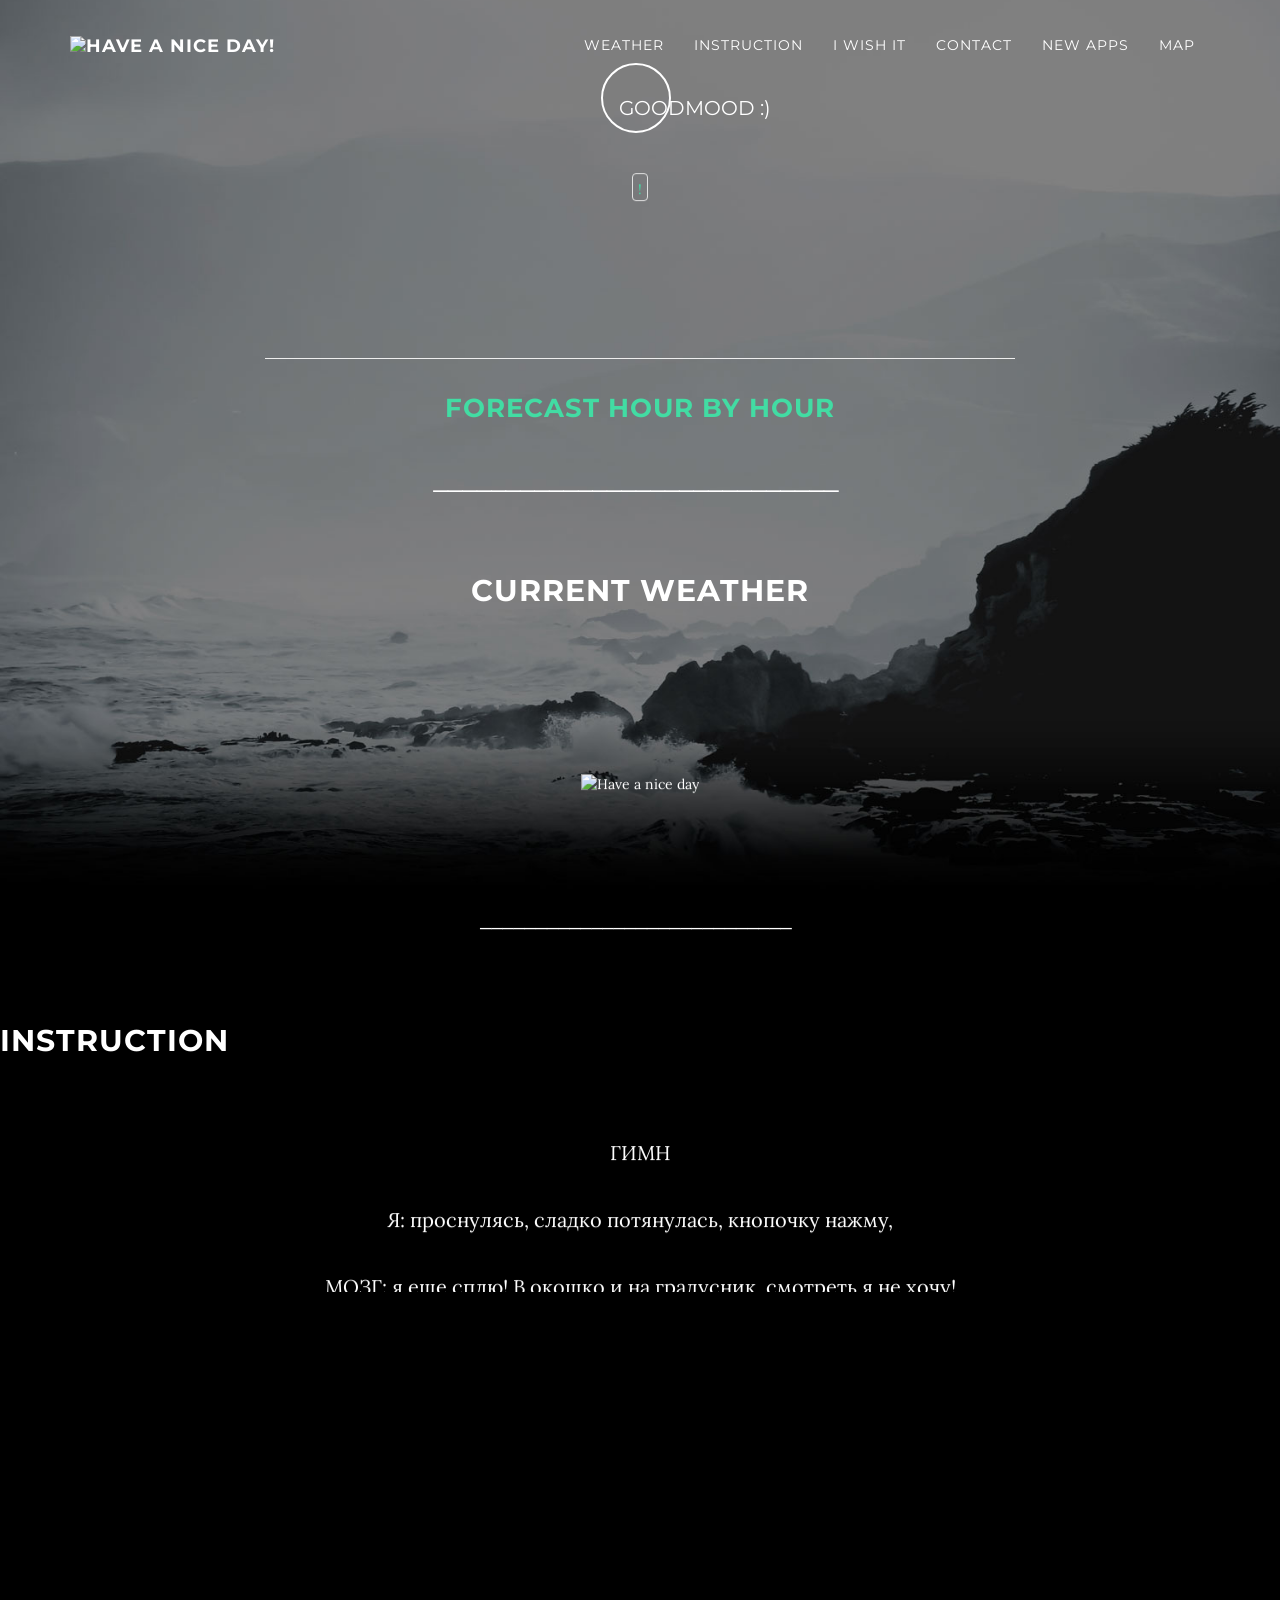
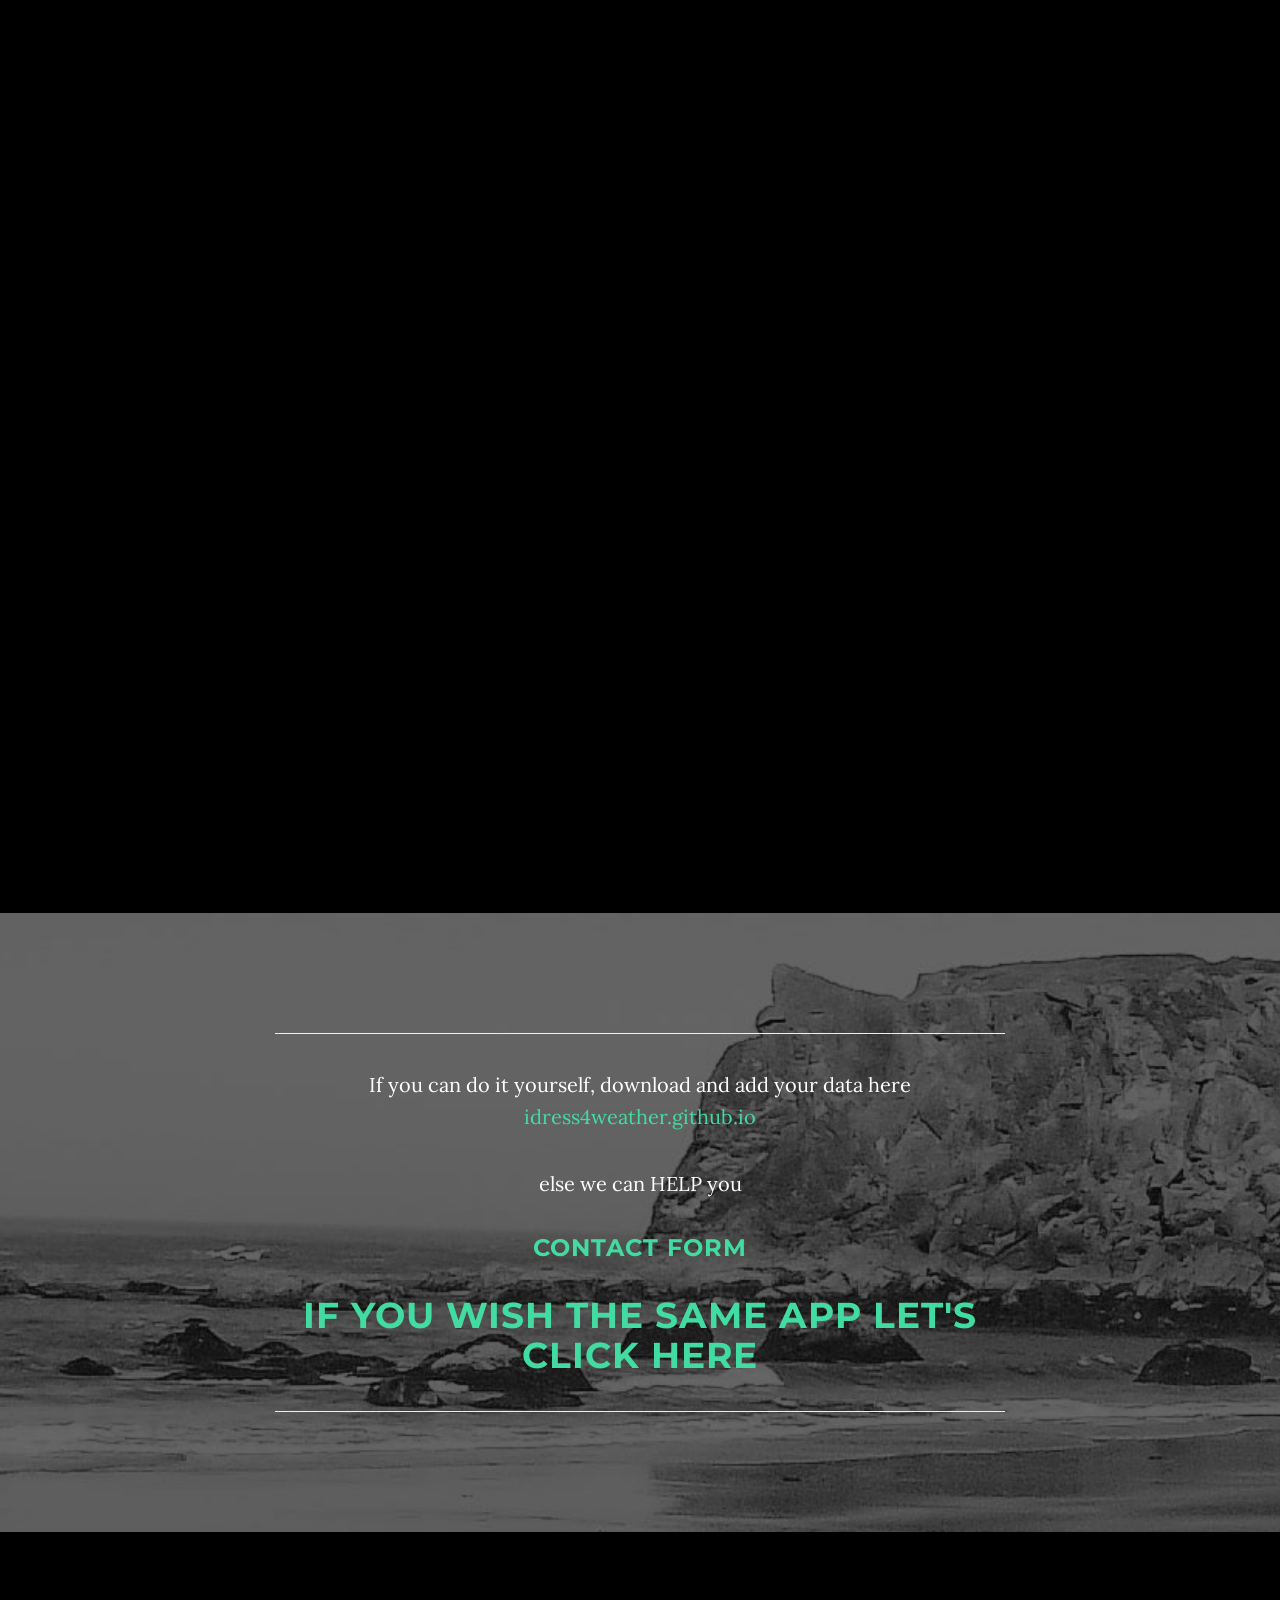
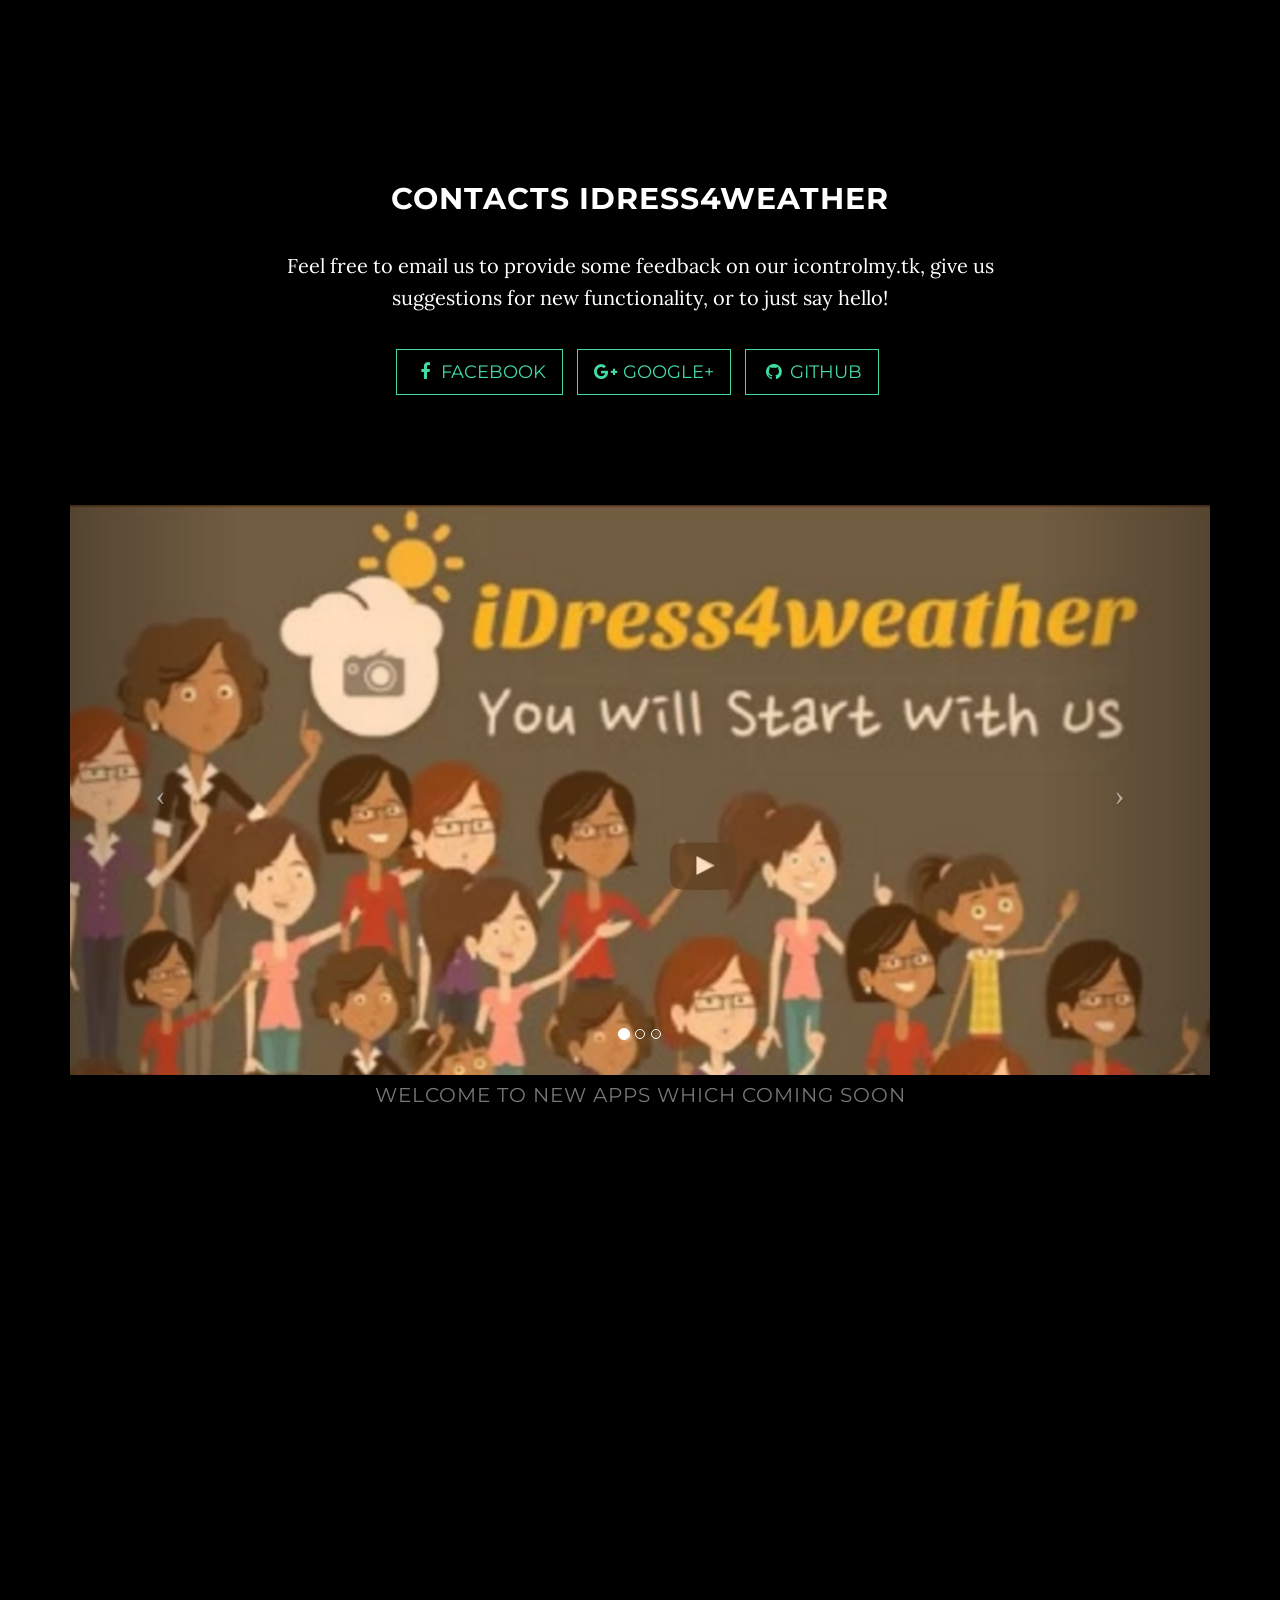
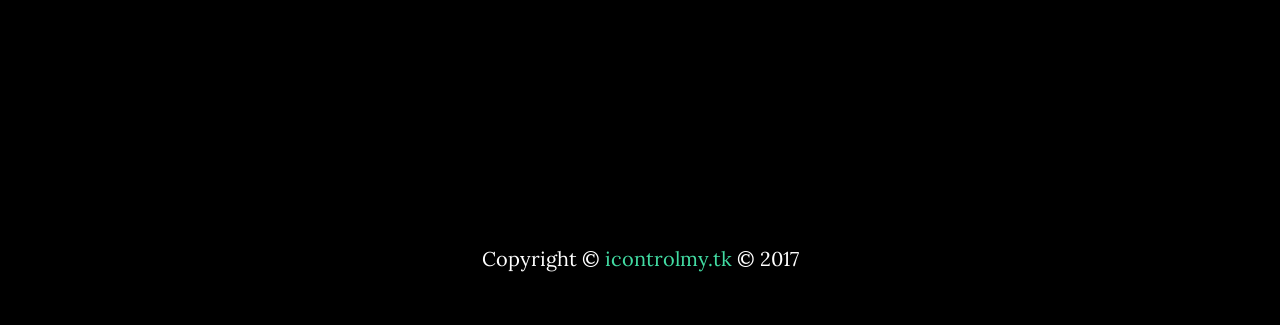
==== dressing.html @ 942c1d51 "Update dressing.html" ====
<!DOCTYPE html>
<html lang="en">
<head>
  <meta charset="utf-8">
  <meta content="IE=edge" http-equiv="X-UA-Compatible">
  <meta content="width=device-width, initial-scale=1" name="viewport">
  <meta content="" name="description">
  <meta content="" name="author">
  <title>iDress4weather</title><!-- Bootstrap Core CSS -->
  <link href="vendor/bootstrap/css/bootstrap.min.css" rel="stylesheet"><!-- Custom Fonts -->
  <link href="vendor/font-awesome/css/font-awesome.min.css" rel="stylesheet" type="text/css">
  <link href="https://fonts.googleapis.com/css?family=Lora:400,700,400italic,700italic" rel="stylesheet" type="text/css">
  <link href="https://fonts.googleapis.com/css?family=Montserrat:400,700" rel="stylesheet" type="text/css"><!-- Theme CSS -->
  <link href="css/grayscale.min.css" rel="stylesheet">
  <link href="https://necolas.github.io/normalize.css/4.1.1/normalize.css" rel="stylesheet">
  <script src="https://code.jquery.com/jquery-3.1.1.js">
  </script>
  <script src="https://ajax.googleapis.com/ajax/libs/jquery/1.11.0/jquery.min.js">
  </script>
  <script src="node_modules/instafeed.js/instafeed.min.js" type="text/javascript">
  </script>
  <script src='https://cdnjs.cloudflare.com/ajax/libs/jquery/3.1.1/jquery.min.js'>
  </script>
  <script src="js/index.js">
  </script>
  <script src="libs/instafeed/instafeed.min.js" type="text/javascript">
  </script>
  <script type="text/javascript">
  </script><!-- coffe form -->

  <script src="js/jquery.js">
  </script><!-- Bootstrap Core JavaScript -->

  <script src="js/bootstrap.min.js">
  </script><!-- Script to Activate the Carousel -->

  <script>
     $('.carousel').carousel({
         interval: 5000 //changes the speed
     })
  </script><!-- Bootstrap Core CSS 
    <link href="css/bootstrap.min.css" rel="stylesheet"-->
  <!-- Custom CSS 
    <link href="css/business-casual.css" rel="stylesheet"-->
  <!-- Fonts 
    <link href="https://fonts.googleapis.com/css?family=Open+Sans:300italic,400italic,600italic,700italic,800italic,400,300,600,700,800" rel="stylesheet" type="text/css">
    <link href="https://fonts.googleapis.com/css?family=Josefin+Slab:100,300,400,600,700,100italic,300italic,400italic,600italic,700italic" rel="stylesheet" type="text/css"-->
  <!-- HTML5 Shim and Respond.js IE8 support of HTML5 elements and media queries -->
  <!-- WARNING: Respond.js doesn't work if you view the page via file:// -->
  <!--[if lt IE 9]>
        <script src="https://oss.maxcdn.com/libs/html5shiv/3.7.0/html5shiv.js"></script>
        <script src="https://oss.maxcdn.com/libs/respond.js/1.4.2/respond.min.js"></script>
    <![endif]-->
  <!--link href="https://necolas.github.io/normalize.css/4.1.1/normalize.css" rel="stylesheet" /-->
  <!--link href="css/main.css" rel="stylesheet" /-->

  <script src="https://code.jquery.com/jquery-3.1.1.js">
  </script><!--script src="js/main.js"></script 4b21fe0c4323ae251a754750e6cb5638 opnen weather kae my-->

  <script src="https://ajax.googleapis.com/ajax/libs/jquery/1.11.0/jquery.min.js">
  </script>
  

<script type="text/javascript" src="https://maps.googleapis.com/maps/api/js?sensor=false&amp;libraries=weather"></script>
</head>
<body data-spy="scroll" data-target=".navbar-fixed-top" id="page-top" >
  <!-- Navigation -->
  <!-- Navigation -->
    <nav class="navbar navbar-custom navbar-fixed-top" role="navigation">
        <div class="container">
            <div class="navbar-header">
        <!--button class="navbar-toggle" data-target=".navbar-main-collapse" data-toggle="collapse" type="button">Menu <i class="fa fa-bars"></i></button--><button type="button" class="navbar-toggle" data-toggle="collapse" data-target=".navbar-main-collapse">
                    Menu <i class="fa fa-bars"></i>
                </button> <a class="navbar-brand page-scroll" href="#page-top"><!--i class="fa fa-play-circle"></i--><span class="feelslike_c" style='cursor: pointer;' title="Click to feelslike ºF"></span><span class="feelslike_f" style='cursor: pointer;' title="Click to feelslike ºC"></span> <span><img class="icon" title="Have a nice day!"><!--span class="wind_dir" style="margin-right: 8px !Important;" title="Wind direction"></span--><!--span><img class="img" style="margin-right: 8px !Important;" src="img/kompas.png" alt=""--></span><span class="wind_kph" style='cursor: pointer;' title="Click to miles per hour"></span><span class="wind_mph" style='cursor: pointer;' title="Click to mitres/second"></span></a>
      </div><!-- Collect the nav links, forms, and other content for toggling -->
      <div class="collapse navbar-collapse navbar-right navbar-main-collapse">
                <ul class="nav navbar-nav">
          <!-- Hidden li included to remove active class from about link when scrolled up past about section -->
          <li class="hidden">
            <a href="#page-top"></a>
          </li>
          <li>
            <a class="page-scroll" href="#weather">Weather</a>
          </li>
          <li>
            <a class="page-scroll" href="#gimn">Instruction</a>
          </li>
          <li>
            <a class="page-scroll" href="#iwishit">I wish it</a>
          </li>
          <li>
            <a class="page-scroll" href="#contact">Contact</a>
          </li>
          <li>
            <a class="page-scroll" href="#newapps">New apps</a>
          </li>
          <li>
            <a class="page-scroll" href="#mymap">Map</a>
          </li>
        </ul>
      </div><!-- /.navbar-collapse -->
    </div><!-- /.container -->
  </nav><!-- Intro Header -->
  <header class="intro">
    <div class="intro-body">
      <div class="container">
        <div class="row">
          <div class="col-md-8 col-md-offset-2">
            <div class="column column-1">
                
              <!--h1 class="brand-heading"><a href="#news">New Apps Coming Soon</a></h1-->
              <p class="intro-text" style=" margin-top: 45px; font-family: 'Quicksand', sans-serif; margin-right: 8px;"><a href="#gimn" class="btn btn-circle page-scroll">
                            <span style="font-size: 20px !important;">GoodMood :)<!--i class="fa fa-angle-double-down animated"></i-->
                        </a></span><!--____________________________--></p>
              <style>
              #instafeed a {
              padding:5px 5px 1px 5px;
              margin:10px;
              border:1px solid #e1e1e1;
              display:inline-block;
              border-radius: 4px;
              position:relative;
              }
              #instafeed .likes {
              background:rgba(10,100,105,0.8);
              font-family:sans-serif;
              font-size:1em;
              position:absolute;
              color:#fff;
              right:5px;
              top:5px;
              left:5px;
              opacity:0;
              text-align:center;
              line-height:150px;
              text-shadow:0 1px rgba(0,0,0,0.5);
              -webkit-font-smoothing:antialiased;
              -webkit-transition: opacity 100ms ease;
              -moz-transition: opacity 100ms ease;
              -o-transition: opacity 100ms ease;
              -ms-transition: opacity 100ms ease;
              transition: opacity 100ms ease;
              }
              #instafeed a:hover .likes {
              opacity:1;
              }
              </style>
              <marquee behavior="scroll" direction="up" height="150" onmouseout="this.scrollAmount=3" onmouseover="this.scrollAmount=0" position="inherit" scrollamount="5" width="auto">
              <div align="middle" class='beg_stroka'>
                
                <div id="instafeed">
                  <a href="https://www.instagram.com/innadanylevska/" id="next-button" title="Add New INSTA #25">!</a>
                </div>
              </div>
            </marquee>
            <div class="row">
              <div class="box">
                <div class="col-lg-12">
                  <h1 class="intro-text text-center"></h1>
                  <hr id="weather" style="margin-top: 30px;">
                  <h1 class="intro-text text-center"></h1>
                  <h2 class="intro-text text-center" style="margin-top: 10px;"><!--a  href="forecast.php">FORECAST HOUR BY HOUR</a--><a  href="https://www.accuweather.com/en/ua/poltava/325523/weather-forecast/325523">FORECAST HOUR BY HOUR</a></h2>

                  <p class="intro-text text-center" style="margin-top: 2px; font-family: 'Quicksand', sans-serif; margin-right: 8px;">____________________________</p><br>
                  <br><h2 >Current Weather</a></h2></p>    
<marquee behavior="scroll" scrollAmount="5" direction="up" position="inherit"  width="auto" height="250" onMouseOver="this.scrollAmount=0" onMouseOut="this.scrollAmount=3">
   <div class='beg_stroka' align="middle" >       
  
      <img src="https://media.giphy.com/media/xUPGck3phxwOSkm3f2/giphy.gif" id="loader">
      
                 
        <p class="location" title="The best city of the world!"></p>
        <p class="temp_c"  style = 'cursor: pointer;' title="Click to current ºF"></p> 
        <p class="temp_f"  style = 'cursor: pointer;' title="Click to current ºC"></p>
  <span><p class="wind_dir" title="Wind dirrection"></p></span><span><p class="wind_kph" style = 'cursor: pointer;' title="Click to miles per hour"></p></span> 
    <span><p class="wind_mph" style = 'cursor: pointer;' title="Click to mitres per sececond"></p></span> 
  
  <p class="text"></p>
        <img class="icon" title="Have a nice day">
  <p class="feelslike_c"  style = 'cursor: pointer;' title="Click to feelslike ºF"></p> 
        <p class="feelslike_f"  style = 'cursor: pointer;' title="Click to feelslike ºC"></p> 
  
     
 </div>
</marquee>
               
          </div>
        </div>
      </div>
    </div>
           
  </header>
  <section id="instruction">
      <p class="intro-text text-center" style="margin-top: 2px; font-family: 'Quicksand', sans-serif; margin-right: 8px;">____________________________</p><br>
                  </p><p><h2 >INSTRUCTION</h2></p> 
<marquee id="gimn" behavior="scroll" scrollAmount="5" direction="up" position="inherit"  width="auto" height="200" onMouseOver="this.scrollAmount=0" onMouseOut="this.scrollAmount=3">
   <div class='beg_stroka' align="middle" >
               <div class="intro-text text-center" ><p>ГИМН</p>
<p>Я: проcнулясь, сладко потянулась, кнопочку нажму,</p>
<p>МОЗГ: я еще сплю! В окошко и на градусник, смотреть я не хочу! </p>
<p>Я: АХ, Этот день уникальный, шмотку виберу - универсально,</p> 
<p> МОЗГ: потрачу 5 секунд because all different my clothes  тут!</p> 
<p>Я: по погоде, по погоде, выбираю по погоде,</p> 
<p>МОЗГ: я счаслив каждый день, idress4weather решит всю эту дребедень!</p></div>
 </div>
</marquee>
    <div id="thumb-wrap" style="margin-top: 1px">
      <iframe allowfullscreen frameborder="0" height="2500&quot;" src="https://www.youtube.com/embed/MIKkAfmY4KE?enablejsapi=1;%20autoplay=1%20&origin=" width="500"></iframe>
    </div>
  </section><!-- /*  56.25 % задаёт высоту контейнера для 16:9 (если 4:3 — поставьте 75%) */-->
  <style>
  #thumb-wrap {
   position: relative;
   padding-bottom: 75%;
   padding-top: 5px;
   height: 0;
   overflow: hidden;
  }
  #thumb-wrap iframe {
   position: absolute;
  margin: auto;                                      
   top: 67px;
   left: 0;
   width: 100%;
   height: 100%;
  }
  </style>
  <script>
  window.onload= function() {
     document.getElementById('toggler').onclick = function() {
         openbox('box', this);
         return false;
     };
  };
  function openbox(id, toggler) {
     var div = document.getElementById(id);
     if(div.style.display == 'block') {
         div.style.display = 'none';
         toggler.innerHTML = 'Open instuction';
     }
     else {
         div.style.display = 'block';
         toggler.innerHTML = 'Close';
     }
  }
  </script> <!-- Download Section -->
  <section class="content-section text-center" id="iwishit">
    <div class="download-section">
      <div class="container">
        <div class="col-lg-8 col-lg-offset-2">
          <div class="row">
            <div class="box">
              <div class="col-lg-12">
                <hr>
                <p style='cursor: pointer; margin-top: 3px !Important;'></p>
<p>If you can do it yourself, download and add your data here <a  href="https://github.com/idress4weather/idress4weather.github.io">idress4weather.github.io</a></p>

<p>else we can HELP you<h3><a href="https://www.icontrolmy.tk/dressing.php/#bottom-page">Contact <strong>form</strong></a></h3></p>               
<h1><a href="#" id="toggler" title="Click what to do">IF YOU WISH THE SAME APP LET'S CLICK HERE</a></h1>
                <p></p>
                <hr>
                <div id="box" style="display: none;">
                  <h5></h5>
                  <p>1. Create<br>
                  new Instagram account<br>                 
                  WITH<br>
                  temporary password 12345admin<br>
                  2. Send<br>
                  your new Instagram Login<br>
                  TO<br>
                  us<br>
                  3. Add and Mark<br>
                  your Instagram photo<br>
                  WITH<br>
                  current weather #25 #26 #27<br>
                  4. Tomorrow<br>
                  you will start with us</p>
                </div>
              </div>
            </div><!-- jQuery -->
            <script src="js/jquery.js">
            </script> <!-- Bootstrap Core JavaScript -->
             
            <script src="js/bootstrap.min.js">
            </script>


          </div>
        </div>
      </div>
    </div>
  </section><!-- /.container -->
  <!-- Contact Section -->
  <section class="container content-section text-center" id="contact">
    <div class="row">
      <div class="col-lg-8 col-lg-offset-2">
        <h2>Contacts iDress4weather</h2>
        <p>Feel free to email us to provide some feedback on our icontrolmy.tk, give us suggestions for new functionality, or to just say hello!</p>
        <ul class="list-inline banner-social-buttons">
          <li>
            <a class="btn btn-default btn-lg" href="https://www.facebook.com/ID4W-309131922831787/"><i class="fa fa-facebook fa-fw"></i> <span class="network-name">Facebook</span></a>
          </li>
          <li>
            <a class="btn btn-default btn-lg" href="https://plus.google.com/102141724140807407327"><i class="fa fa-google-plus fa-fw"></i> <span class="network-name">Google+</span></a>
          </li>
          <li>
            <a class="btn btn-default btn-lg" href="https://github.com/idress4weather/idress4weather.github.io"><i class="fa fa-github fa-fw"></i> <span class="network-name">Github</span></a>
          </li>
        </ul>
      </div>
    </div>
  </section>
  <section class="container" id="newapps" style="margin-top: 100px !important;">
    <div class="row">
      <div class="box">
        <div class="col-lg-12 text-center">
          <div class="carousel slide" id="carousel-example-generic">
            <!-- Indicators -->
            <ol class="carousel-indicators hidden-xs">
              <li class="active" data-slide-to="0" data-target="#carousel-example-generic"></li>
              <li data-slide-to="1" data-target="#carousel-example-generic"></li>
              <li data-slide-to="2" data-target="#carousel-example-generic"></li>
            </ol><!-- Wrapper for slides -->
            <div class="carousel-inner">
              <div class="item active"><img alt="" class="img-responsive img-full" src="img/slide-1.jpg"></div>
              <div class="item"><img alt="" class="img-responsive img-full" src="img/slide-2.jpg"></div>
              <div class="item"><img alt="" class="img-responsive img-full" src="img/slide-3.jpg"></div>
            </div><!-- Controls -->
             <a class="left carousel-control" data-slide="prev" href="#carousel-example-generic"><span class="icon-prev"></span></a> <a class="right carousel-control" data-slide="next" href="#carousel-example-generic"><span class="icon-next"></span></a>
          </div>
          <h2 class="brand-before"><small>Welcome to new apps which coming soon</small></h2>
        </div>
      </div>
    </div>
  </section>
  <div id="mymap"></div><!-- Footer -->
<style>
  #mymap {
  width: 100%;
  height: 200px;
  margin-top: 100px;
}
      @media (min-width: 767px) {
  
  #mymap {
    height: 400px;
    margin-top: 250px;
  }
}
</style>
<script>
var map = null;
// When the window has finished loading create our google map below
google.maps.event.addDomListener(window, 'load', init);
google.maps.event.addDomListener(window, 'resize', function() {
    map.setCenter(new google.maps.LatLng(49.574036, 34.5113945));
});
      // Note: This example requires that you consent to location sharing when
      // prompted by your browser. If you see the error "The Geolocation service
      // failed.", it means you probably did not give permission for the browser to
      // locate you.
      function initMap() {
        var map = new google.maps.Map(document.getElementById('mymap'), {
          center: {lat: 49.574036, lng: 34.5113945},
          zoom: 6,
          styles: [
            {elementType: 'geometry', stylers: [{color: '#242f3e'}]},
            {elementType: 'labels.text.stroke', stylers: [{color: '#242f3e'}]},
            {elementType: 'labels.text.fill', stylers: [{color: '#746855'}]},
            {
              featureType: 'administrative.locality',
              elementType: 'labels.text.fill',
              stylers: [{color: '#d59563'}]
            },
            {
              featureType: 'poi',
              elementType: 'labels.text.fill',
              stylers: [{color: '#d59563'}]
            },
            {
              featureType: 'poi.park',
              elementType: 'geometry',
              stylers: [{color: '#263c3f'}]
            },
            {
              featureType: 'poi.park',
              elementType: 'labels.text.fill',
              stylers: [{color: '#6b9a76'}]
            },
            {
              featureType: 'road',
              elementType: 'geometry',
              stylers: [{color: '#38414e'}]
            },
            {
              featureType: 'road',
              elementType: 'geometry.stroke',
              stylers: [{color: '#212a37'}]
            },
            {
              featureType: 'road',
              elementType: 'labels.text.fill',
              stylers: [{color: '#9ca5b3'}]
            },
            {
              featureType: 'road.highway',
              elementType: 'geometry',
              stylers: [{color: '#746855'}]
            },
            {
              featureType: 'road.highway',
              elementType: 'geometry.stroke',
              stylers: [{color: '#1f2835'}]
            },
            {
              featureType: 'road.highway',
              elementType: 'labels.text.fill',
              stylers: [{color: '#f3d19c'}]
            },
            {
              featureType: 'transit',
              elementType: 'geometry',
              stylers: [{color: '#2f3948'}]
            },
            {
              featureType: 'transit.station',
              elementType: 'labels.text.fill',
              stylers: [{color: '#d59563'}]
            },
            {
              featureType: 'water',
              elementType: 'geometry',
              stylers: [{color: '#17263c'}]
            },
            {
              featureType: 'water',
              elementType: 'labels.text.fill',
              stylers: [{color: '#515c6d'}]
            },
            {
              featureType: 'water',
              elementType: 'labels.text.stroke',
              stylers: [{color: '#17263c'}]
            }
          ]
        });
        var infoWindow = new google.maps.InfoWindow({map: map});
        // Try HTML5 geolocation.
        if (navigator.geolocation) {
          navigator.geolocation.getCurrentPosition(function(position) {
            var pos = {
              lat: position.coords.latitude,
              lng: position.coords.longitude
            };
            infoWindow.setPosition(pos);
            infoWindow.setContent('Location found.');
            map.setCenter(pos);
          }, function() {
            handleLocationError(true, infoWindow, map.getCenter());
          });
        } else {
          // Browser doesn't support Geolocation
          handleLocationError(false, infoWindow, map.getCenter());
        }
      }
      function handleLocationError(browserHasGeolocation, infoWindow, pos) {
        infoWindow.setPosition(pos);
        infoWindow.setContent(browserHasGeolocation ?
                              'Error: The Geolocation service failed.' :
                              'Error: Your browser doesn\'t support geolocation.');
      }
    </script>
    <script async defer
    src="https://maps.googleapis.com/maps/api/js?key=YOUR API KEY&callback=initMap">
    </script>
  <footer>
    <div class="container text-center">
      <p>Copyright &copy; <a href="https://www.icontrolmy.tk">icontrolmy.tk</a> &copy; 2017</p>
    </div>
  </footer>
<!-- jQuery -->
  <script src="vendor/jquery/jquery.js">
  </script> <!-- Bootstrap Core JavaScript -->
   
  <script src="vendor/bootstrap/js/bootstrap.min.js">
  </script> <!-- Plugin JavaScript -->
   
  <script src="https://cdnjs.cloudflare.com/ajax/libs/jquery-easing/1.3/jquery.easing.min.js">
  </script> <!-- Google Maps API Key - Use your own API key= AIzaSyCx713Z6MzLSQe5QSC2mtrRE0XIxb1LRns to enable the map feature. More information on the Google Maps API can be found at https://developers.google.com/maps/ -->
   
  <script src="https://maps.googleapis.com/maps/api/js?key=AIzaSyCRngKslUGJTlibkQ3FkfTxj3Xss1UlZDA&sensor=false" type="text/javascript">
  </script> <!-- Theme JavaScript -->
   
  <script src="js/grayscale.min.js"></script>
  
 
</body>
</html>
---- css/grayscale.min.css ----
/*!
 * Start Bootstrap - Grayscale v3.3.7+1 (http://startbootstrap.com/template-overviews/grayscale)
 * Copyright 2013-2016 Start Bootstrap
 * Licensed under MIT (https://github.com/BlackrockDigital/startbootstrap/blob/gh-pages/LICENSE)
 */body,html{height:100%;width:100%}.navbar-custom,body{background-color:#000}.intro,body,html{width:100%}body{font-family:Lora,"Helvetica Neue",Helvetica,Arial,sans-serif;color:#fff;webkit-tap-highlight-color:rgba(255,255,255,.2)}.btn,.navbar-custom,h1,h2,h3,h4,h5,h6{text-transform:uppercase;font-family:Montserrat,"Helvetica Neue",Helvetica,Arial,sans-serif}h1,h2,h3,h4,h5,h6{margin:0 0 35px;font-weight:700;letter-spacing:1px}p{margin:0 0 25px;font-size:18px;line-height:1.5}@media (min-width:768px){p{margin:0 0 35px;font-size:20px;line-height:1.6}}a{color:#42DCA3;-webkit-transition:all .2s ease-in-out;-moz-transition:all .2s ease-in-out;transition:all .2s ease-in-out}a:focus,a:hover{text-decoration:none;color:#1d9b6c}.light{font-weight:400}.navbar-custom{margin-bottom:0;border-bottom:1px solid rgba(255,255,255,.3)}.navbar-custom .navbar-toggle{color:#fff;background-color:rgba(255,255,255,.2);font-size:12px}.navbar-custom .nav li a:active,.navbar-custom .nav li a:focus,.navbar-custom .nav li a:hover{background-color:transparent;outline:0}.navbar-custom .navbar-toggle:active,.navbar-custom .navbar-toggle:focus{outline:0}.navbar-custom .navbar-brand{font-weight:700}.navbar-custom .navbar-brand:focus{outline:0}.navbar-custom a{color:#fff}.navbar-custom .nav li a{-webkit-transition:background .3s ease-in-out;-moz-transition:background .3s ease-in-out;transition:background .3s ease-in-out}.navbar-custom .nav li a:hover{color:rgba(255,255,255,.8)}.navbar-custom .nav li.active{outline:0}.navbar-custom .nav li.active a{background-color:rgba(255,255,255,.3)}.navbar-custom .nav li.active a:hover{color:#fff}@media (min-width:768px){.navbar-custom{padding:20px 0;border-bottom:none;letter-spacing:1px;background:0 0;-webkit-transition:background .5s ease-in-out,padding .5s ease-in-out;-moz-transition:background .5s ease-in-out,padding .5s ease-in-out;transition:background .5s ease-in-out,padding .5s ease-in-out}.navbar-custom.top-nav-collapse{padding:0;background:#000;border-bottom:1px solid rgba(255,255,255,.3)}}.intro{display:table;height:auto;padding:100px 0;text-align:center;color:#fff;background:url(../img/intro-bg.jpg) bottom center no-repeat #000;-webkit-background-size:cover;-moz-background-size:cover;background-size:cover;-o-background-size:cover}.intro .intro-body{display:table-cell;vertical-align:middle}.intro .intro-body .brand-heading{font-size:40px}.intro .intro-body .intro-text{font-size:18px}@media (min-width:768px){.intro{height:100%;padding:0}.intro .intro-body .brand-heading{font-size:100px}.intro .intro-body .intro-text{font-size:26px}}.btn-circle{width:70px;height:70px;margin-top:15px;padding:7px 16px;border:2px solid #fff;border-radius:100%!important;font-size:40px;color:#fff;background:0 0;-webkit-transition:background .3s ease-in-out;-moz-transition:background .3s ease-in-out;transition:background .3s ease-in-out}.btn-circle:focus,.btn-circle:hover{outline:0;color:#fff;background:rgba(255,255,255,.1)}.btn-circle i.animated{-webkit-transition-property:-webkit-transform;-webkit-transition-duration:1s;-moz-transition-property:-moz-transform;-moz-transition-duration:1s}.btn-circle:hover i.animated{-webkit-animation-name:pulse;-moz-animation-name:pulse;-webkit-animation-duration:1.5s;-moz-animation-duration:1.5s;-webkit-animation-iteration-count:infinite;-moz-animation-iteration-count:infinite;-webkit-animation-timing-function:linear;-moz-animation-timing-function:linear}@-webkit-keyframes pulse{0%,100%{-webkit-transform:scale(1);transform:scale(1)}50%{-webkit-transform:scale(1.2);transform:scale(1.2)}}@-moz-keyframes pulse{0%,100%{-moz-transform:scale(1);transform:scale(1)}50%{-moz-transform:scale(1.2);transform:scale(1.2)}}.content-section{padding-top:100px}.download-section{width:100%;padding:50px 0;color:#fff;background:url(../img/downloads-bg.jpg) center center no-repeat #000;-webkit-background-size:cover;-moz-background-size:cover;background-size:cover;-o-background-size:cover}#map{width:100%;height:200px;margin-top:100px}@media (min-width:767px){.content-section{padding-top:250px}.download-section{padding:100px 0}#map{height:400px;margin-top:250px}}.btn{font-weight:400;-webkit-transition:all .3s ease-in-out;-moz-transition:all .3s ease-in-out;transition:all .3s ease-in-out;border-radius:0}.btn-default{border:1px solid #42DCA3;color:#42DCA3;background-color:transparent}.btn-default:focus,.btn-default:hover{border:1px solid #42DCA3;outline:0;color:#000;background-color:#42DCA3}ul.banner-social-buttons{margin-top:0}@media (max-width:1199px){ul.banner-social-buttons{margin-top:15px}}@media (max-width:767px){ul.banner-social-buttons li{display:block;margin-bottom:20px;padding:0}ul.banner-social-buttons li:last-child{margin-bottom:0}}footer{padding:50px 0}footer p{margin:0}::-moz-selection{text-shadow:none;background:#fcfcfc;background:rgba(255,255,255,.2)}::selection{text-shadow:none;background:#fcfcfc;background:rgba(255,255,255,.2)}img::selection{background:0 0}img::-moz-selection{background:0 0}
---- css/business-casual.css ----
/*!
 * Start Bootstrap - Business Casual (http://startbootstrap.com/)
 * Copyright 2013-2016 Start Bootstrap
 * Licensed under MIT (https://github.com/BlackrockDigital/startbootstrap/blob/gh-pages/LICENSE)
 */
/*../img/bg.jpg*/
body {
    
    font-family: "Open Sans","Helvetica Neue",Helvetica,Arial,sans-serif;
    background: url('../img/bg.jpg') no-repeat center center fixed;
    -webkit-background-size: cover;
    -moz-background-size: cover;
    background-size: cover;
    -o-background-size: cover;
}

h1,
h2,
h3,
h4,
h5,
h6 {
    text-transform: uppercase;
    font-family: "Josefin Slab","Helvetica Neue",Helvetica,Arial,sans-serif;
    font-weight: 700;
    letter-spacing: 1px;
}

p {
    font-size: 1.25em;
    line-height: 1.6;
    color: #000;
}

hr {
    max-width: 400px;
    border-color: #999999;
}

.brand,
.address-bar {
    display: none;
}

.navbar-brand {
    text-transform: uppercase;
    font-weight: 900;
    letter-spacing: 2px;
}

.navbar-nav {
    text-transform: uppercase;
    font-weight: 400;
    letter-spacing: 3px;
}

.img-full {
    min-width: 100%;
}

.brand-before,
.brand-name {
    text-transform: capitalize;
}

.brand-before {
    margin: 15px 0;
}

.brand-name {
    margin: 0;
    font-size: 4em;
}

.tagline-divider {
    margin: 15px auto 3px;
    max-width: 250px;
    border-color: #999999;
}

.box {
    margin-bottom: 20px;
    padding: 30px 15px;
    background: #fff;
    background: rgba(255,255,255,0.9);
}

.intro-text {
    text-transform: uppercase;
    font-size: 1.25em;
    font-weight: 400;
    letter-spacing: 1px;
}

.img-border {
    float: none;
    margin: 0 auto 0;
    border: #999999 solid 1px;
}

.img-left {
    float: none;
    margin: 0 auto 0;
}

footer {
    background: #fff;
    background: rgba(255,255,255,0.9);
}

footer p {
    margin: 0;
    padding: 50px 0;
}

@media screen and (min-width:768px) {
    .brand {
        display: inherit;
        margin: 0;
        padding: 30px 0 10px;
        text-align: center;
        text-shadow: 1px 1px 2px rgba(0,0,0,0.5);
        font-family: "Josefin Slab","Helvetica Neue",Helvetica,Arial,sans-serif;
        font-size: 5em;
        font-weight: 700;
        line-height: normal;
        color: #fff;
    }

    .top-divider {
        margin-top: 0;
    }

    .img-left {
        float: left;
        margin-right: 25px;
    }

    .address-bar {
        display: inherit;
        margin: 0;
        padding: 0 0 40px;
        text-align: center;
        text-shadow: 1px 1px 2px rgba(0,0,0,0.5);
        text-transform: uppercase;
        font-size: 1.25em;
        font-weight: 400;
        letter-spacing: 3px;
        color: #fff;
    }

    .navbar {
        border-radius: 0;
    }

    .navbar-header {
        display: none;
    }

    .navbar {
        min-height: 0;
    }

    .navbar-default {
        border: none;
        background: #fff;
        background: rgba(255,255,255,0.9);
    }

    .nav>li>a {
        padding: 35px;
    }

    .navbar-nav>li>a {
        line-height: normal;
    }

    .navbar-nav {
        display: table;
        float: none;
        margin: 0 auto;
        table-layout: fixed;
        font-size: 1.25em;
    }
}

@media screen and (min-width:1200px) {
    .box:after {
        content: '';
        display: table;
        clear: both;
    }
}
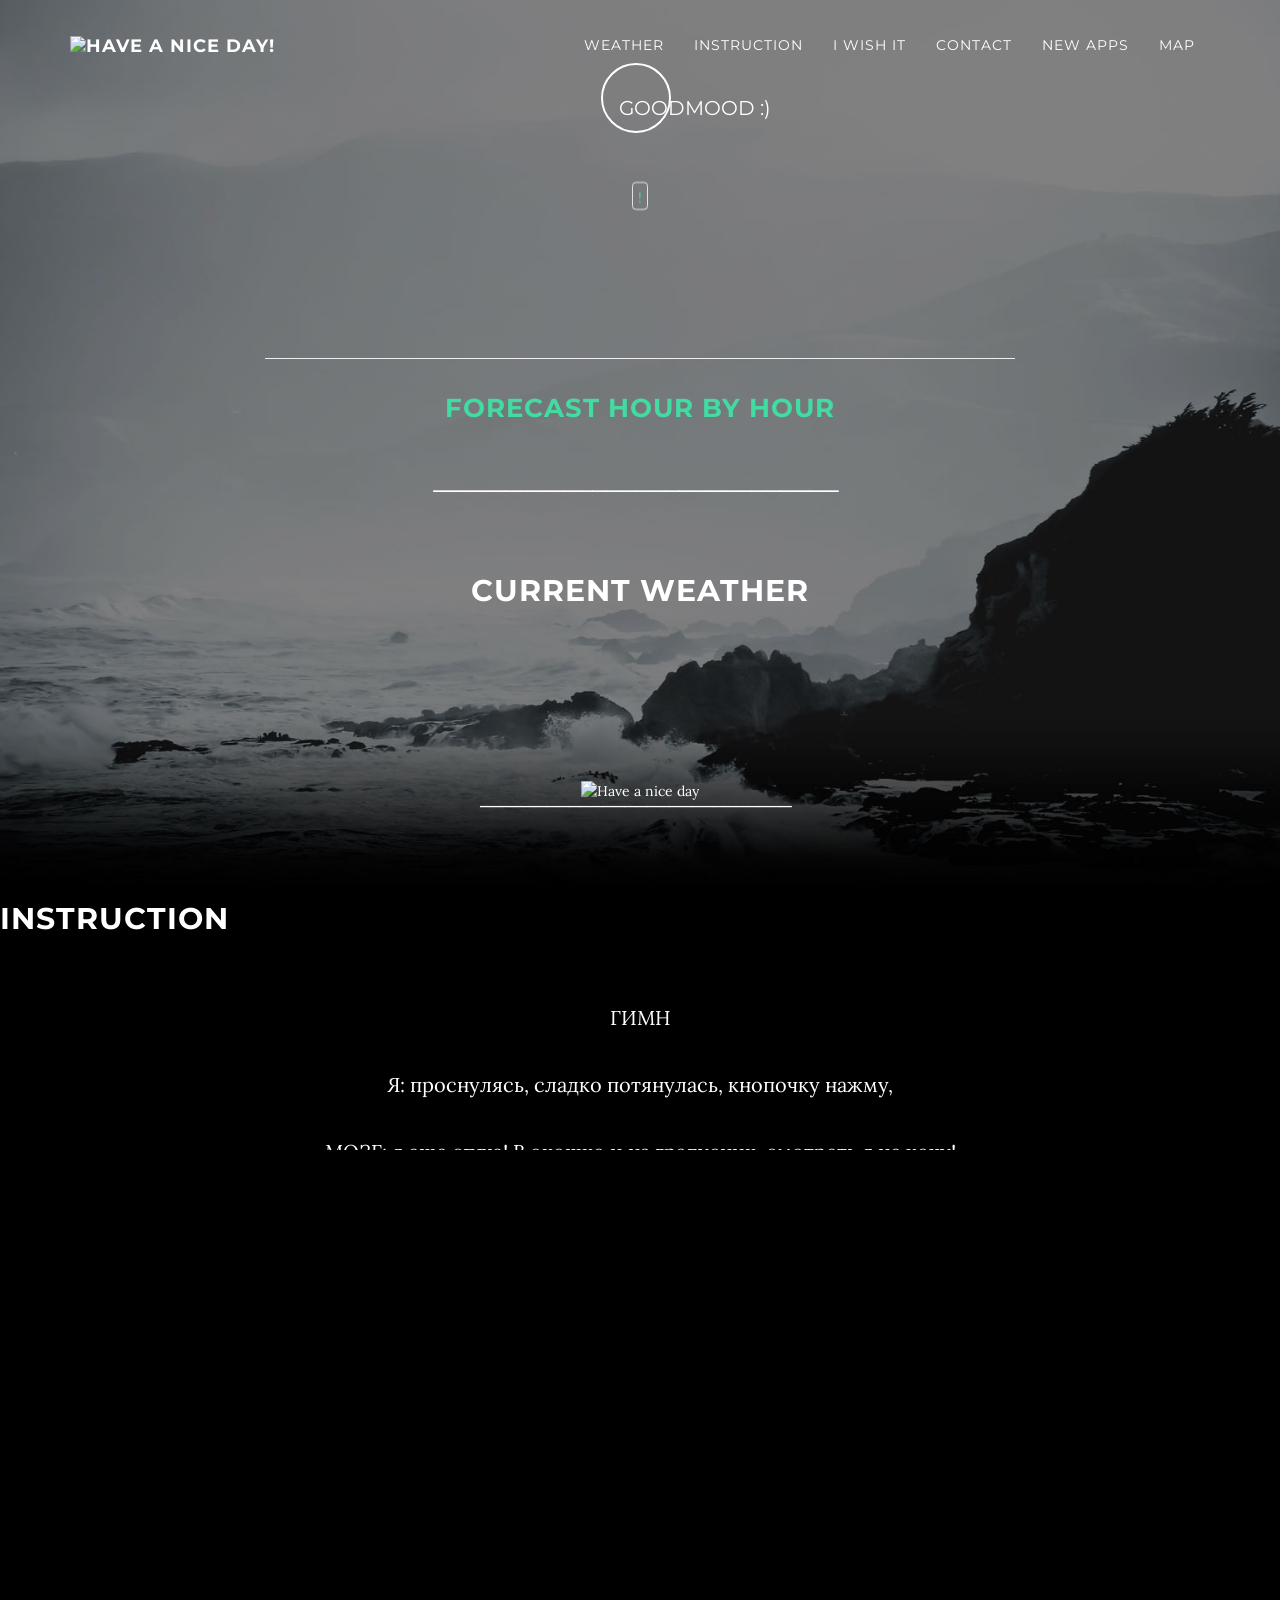
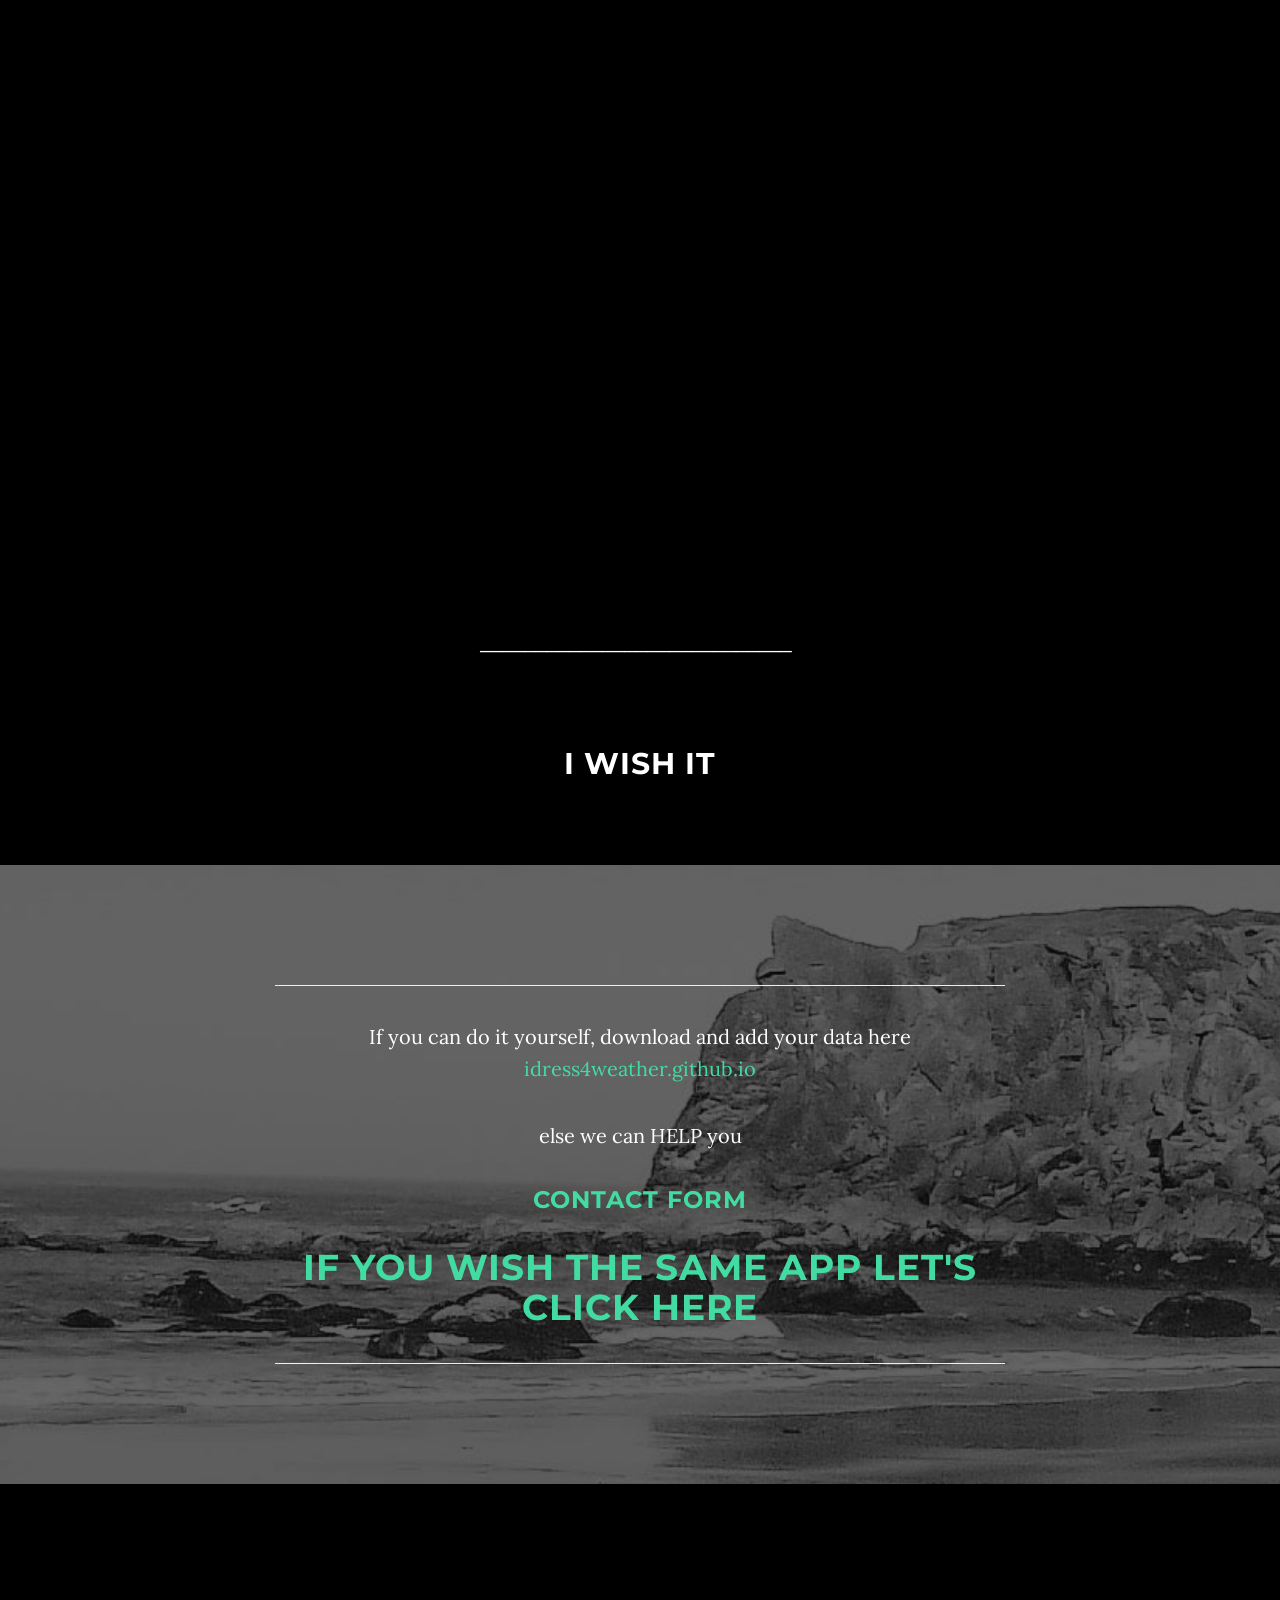
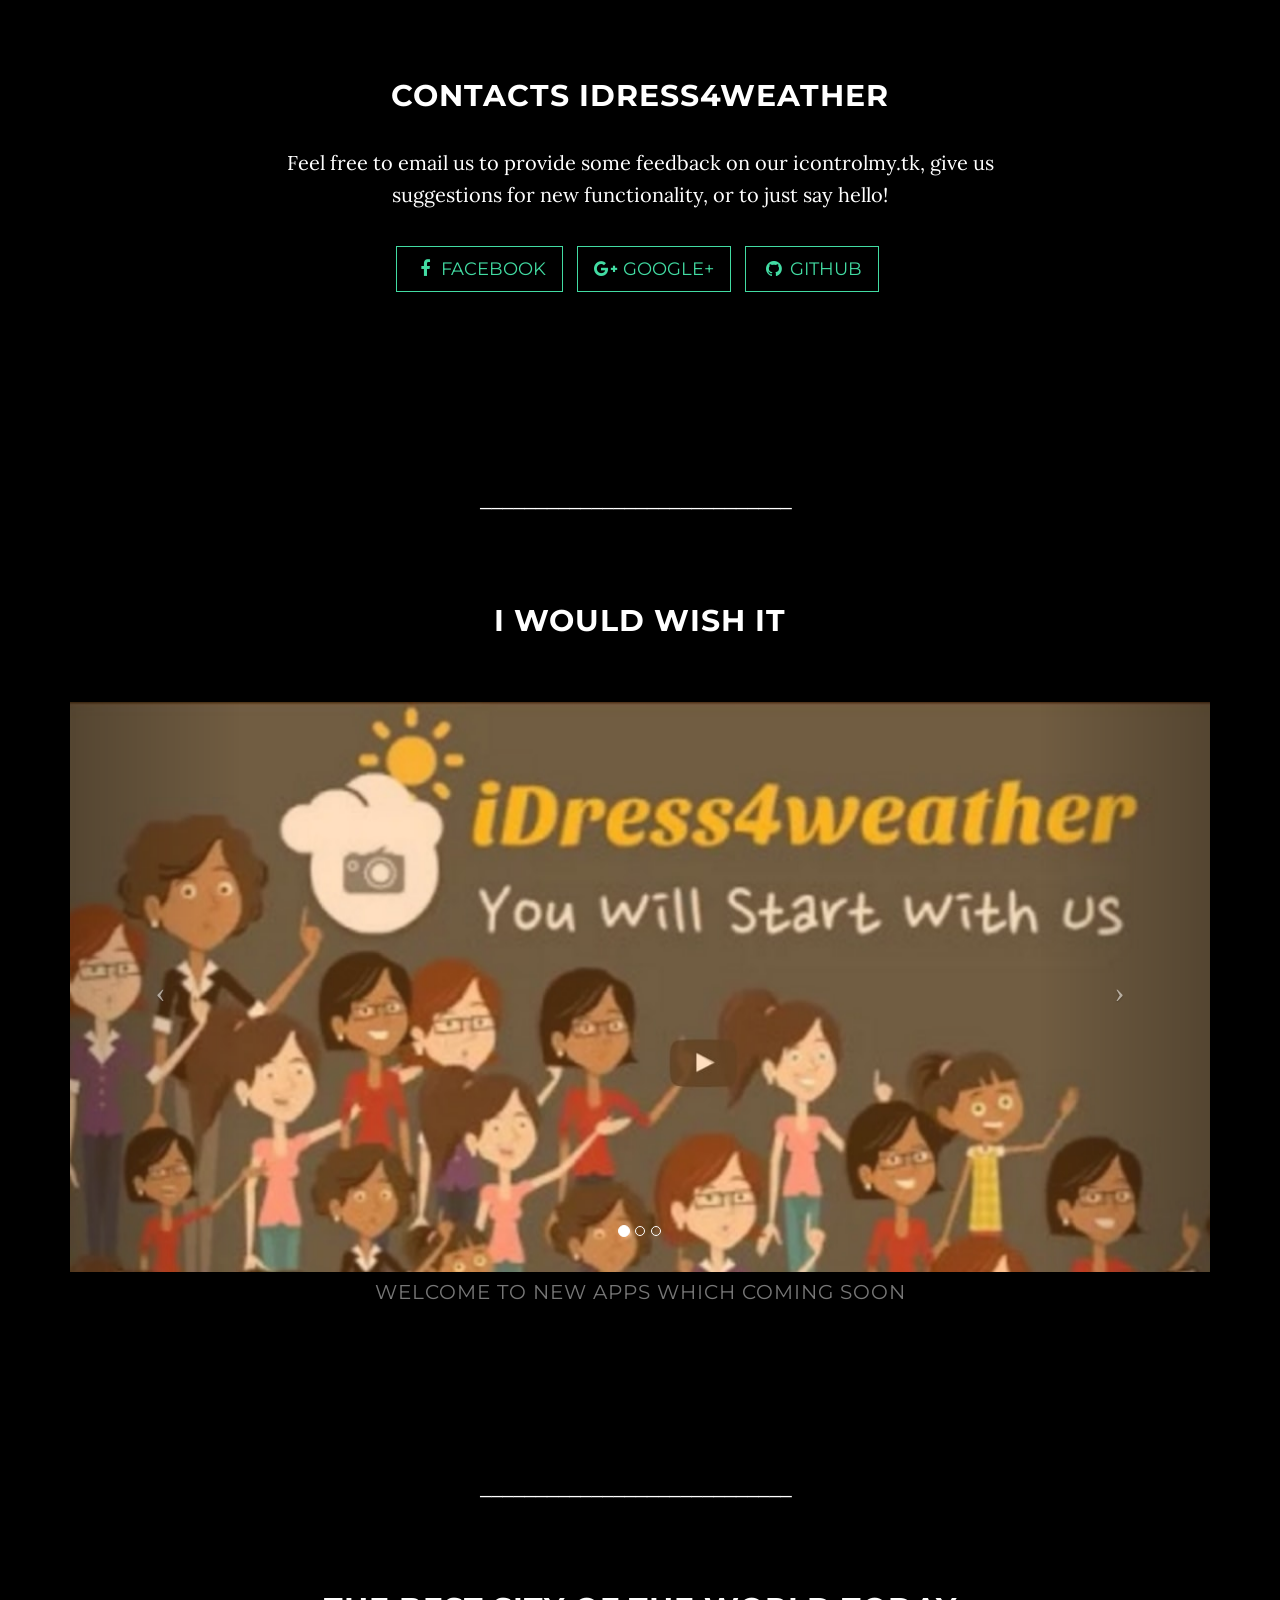
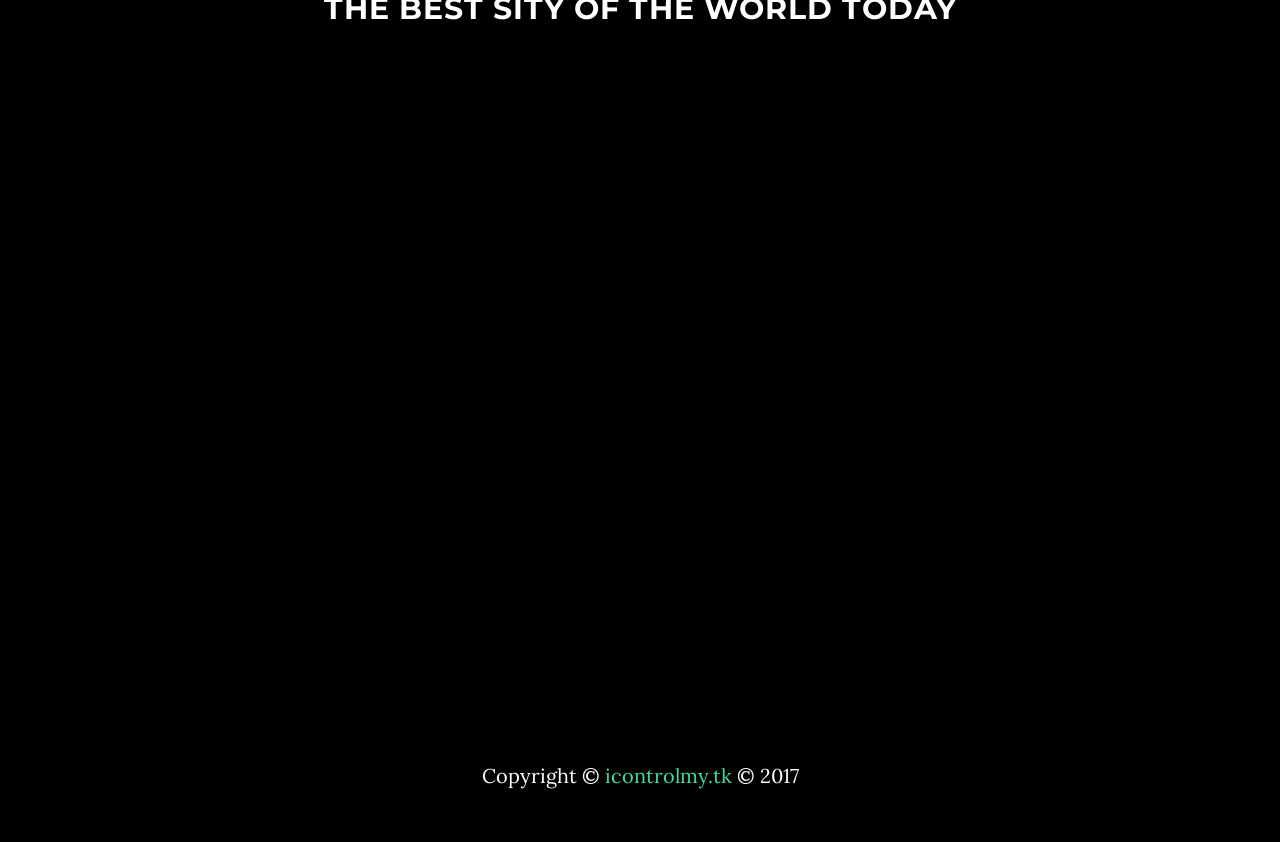
==== commit 6448a956: "Update dressing.html" ====
--- a/dressing.html
+++ b/dressing.html
@@ -96,7 +96,7 @@
             <a class="page-scroll" href="#newapps">New apps</a>
           </li>
           <li>
-            <a class="page-scroll" href="#mymap">Map</a>
+            <a class="page-scroll" href="#my-map">Map</a>
           </li>
         </ul>
       </div><!-- /.navbar-collapse -->
@@ -192,9 +192,9 @@
            
   </header>
   <section id="instruction">
-      <p class="intro-text text-center" style="margin-top: 2px; font-family: 'Quicksand', sans-serif; margin-right: 8px;">____________________________</p><br>
+      <p class="intro-text text-center" style="margin-top: -120px; font-family: 'Quicksand', sans-serif; margin-right: 8px;">____________________________</p><br>
                   </p><p><h2 >INSTRUCTION</h2></p> 
-<marquee id="gimn" behavior="scroll" scrollAmount="5" direction="up" position="inherit"  width="auto" height="200" onMouseOver="this.scrollAmount=0" onMouseOut="this.scrollAmount=3">
+<marquee id="gimn" behavior="scroll" scrollAmount="5" direction="up" position="inherit"  width="auto" height="180" onMouseOver="this.scrollAmount=0" onMouseOut="this.scrollAmount=3">
    <div class='beg_stroka' align="middle" >
                <div class="intro-text text-center" ><p>ГИМН</p>
 <p>Я: проcнулясь, сладко потянулась, кнопочку нажму,</p>
@@ -205,7 +205,7 @@
 <p>МОЗГ: я счаслив каждый день, idress4weather решит всю эту дребедень!</p></div>
  </div>
 </marquee>
-    <div id="thumb-wrap" style="margin-top: 1px">
+    <div id="thumb-wrap" style="margin-top: -55px">
       <iframe allowfullscreen frameborder="0" height="2500&quot;" src="https://www.youtube.com/embed/MIKkAfmY4KE?enablejsapi=1;%20autoplay=1%20&origin=" width="500"></iframe>
     </div>
   </section><!-- /*  56.25 % задаёт высоту контейнера для 16:9 (если 4:3 — поставьте 75%) */-->
@@ -245,7 +245,19 @@
      }
   }
   </script> <!-- Download Section -->
-  <section class="content-section text-center" id="iwishit">
+    <section class="content-section text-center" id="iwishit">
+    <!--div class="download-section"-->
+      <div class="container">
+        <div class="col-lg-8 col-lg-offset-2">
+          <div class="row">
+<p class="intro-text text-center" style="margin-top: -90px; font-family: 'Quicksand', sans-serif; margin-right: 8px;">____________________________</p><br>
+                  <p><h2 >I WISH IT</h2></p>
+</div>
+      </div>
+    </div>
+  </section> 
+  <section class="content-section text-center" id="iwishit" style="margin-top: -200px;">
+  
     <div class="download-section">
       <div class="container">
         <div class="col-lg-8 col-lg-offset-2">
@@ -292,7 +304,7 @@
     </div>
   </section><!-- /.container -->
   <!-- Contact Section -->
-  <section class="container content-section text-center" id="contact">
+  <section class="container content-section text-center" id="contact" style="margin-top: -55px;">
     <div class="row">
       <div class="col-lg-8 col-lg-offset-2">
         <h2>Contacts iDress4weather</h2>
@@ -311,7 +323,18 @@
       </div>
     </div>
   </section>
-  <section class="container" id="newapps" style="margin-top: 100px !important;">
+    <section class="content-section text-center" id="newapps">
+    <!--div class="download-section"-->
+      <div class="container">
+        <div class="col-lg-8 col-lg-offset-2">
+          <div class="row">
+<p class="intro-text text-center" style="margin-top: -70px; font-family: 'Quicksand', sans-serif; margin-right: 8px;">____________________________</p><br>
+                  <p><h2 >I WOULD WISH IT</h2></p>
+</div>
+      </div>
+    </div>
+  </section> 
+  <section class="container"  style="margin-top: 30px !important;">
     <div class="row">
       <div class="box">
         <div class="col-lg-12 text-center">
@@ -334,7 +357,22 @@
       </div>
     </div>
   </section>
-  <div id="mymap"></div><!-- Footer -->
+    
+  <section class="content-section text-center" id="my-map">
+    <!--div class="download-section"-->
+      <div class="container">
+        <div class="col-lg-8 col-lg-offset-2">
+          <div class="row">
+<p class="intro-text text-center" style="margin-top: -120px; font-family: 'Quicksand', sans-serif; margin-right: 8px;">____________________________</p><br>
+                  <p><h2 >THE BEST SITY OF THE WORLD TODAY</h2></p> 
+  
+</div>
+      </div>
+    </div>
+  </section>
+
+<div id="mymap"></div>
+             <!-- Footer -->
 <style>
   #mymap {
   width: 100%;
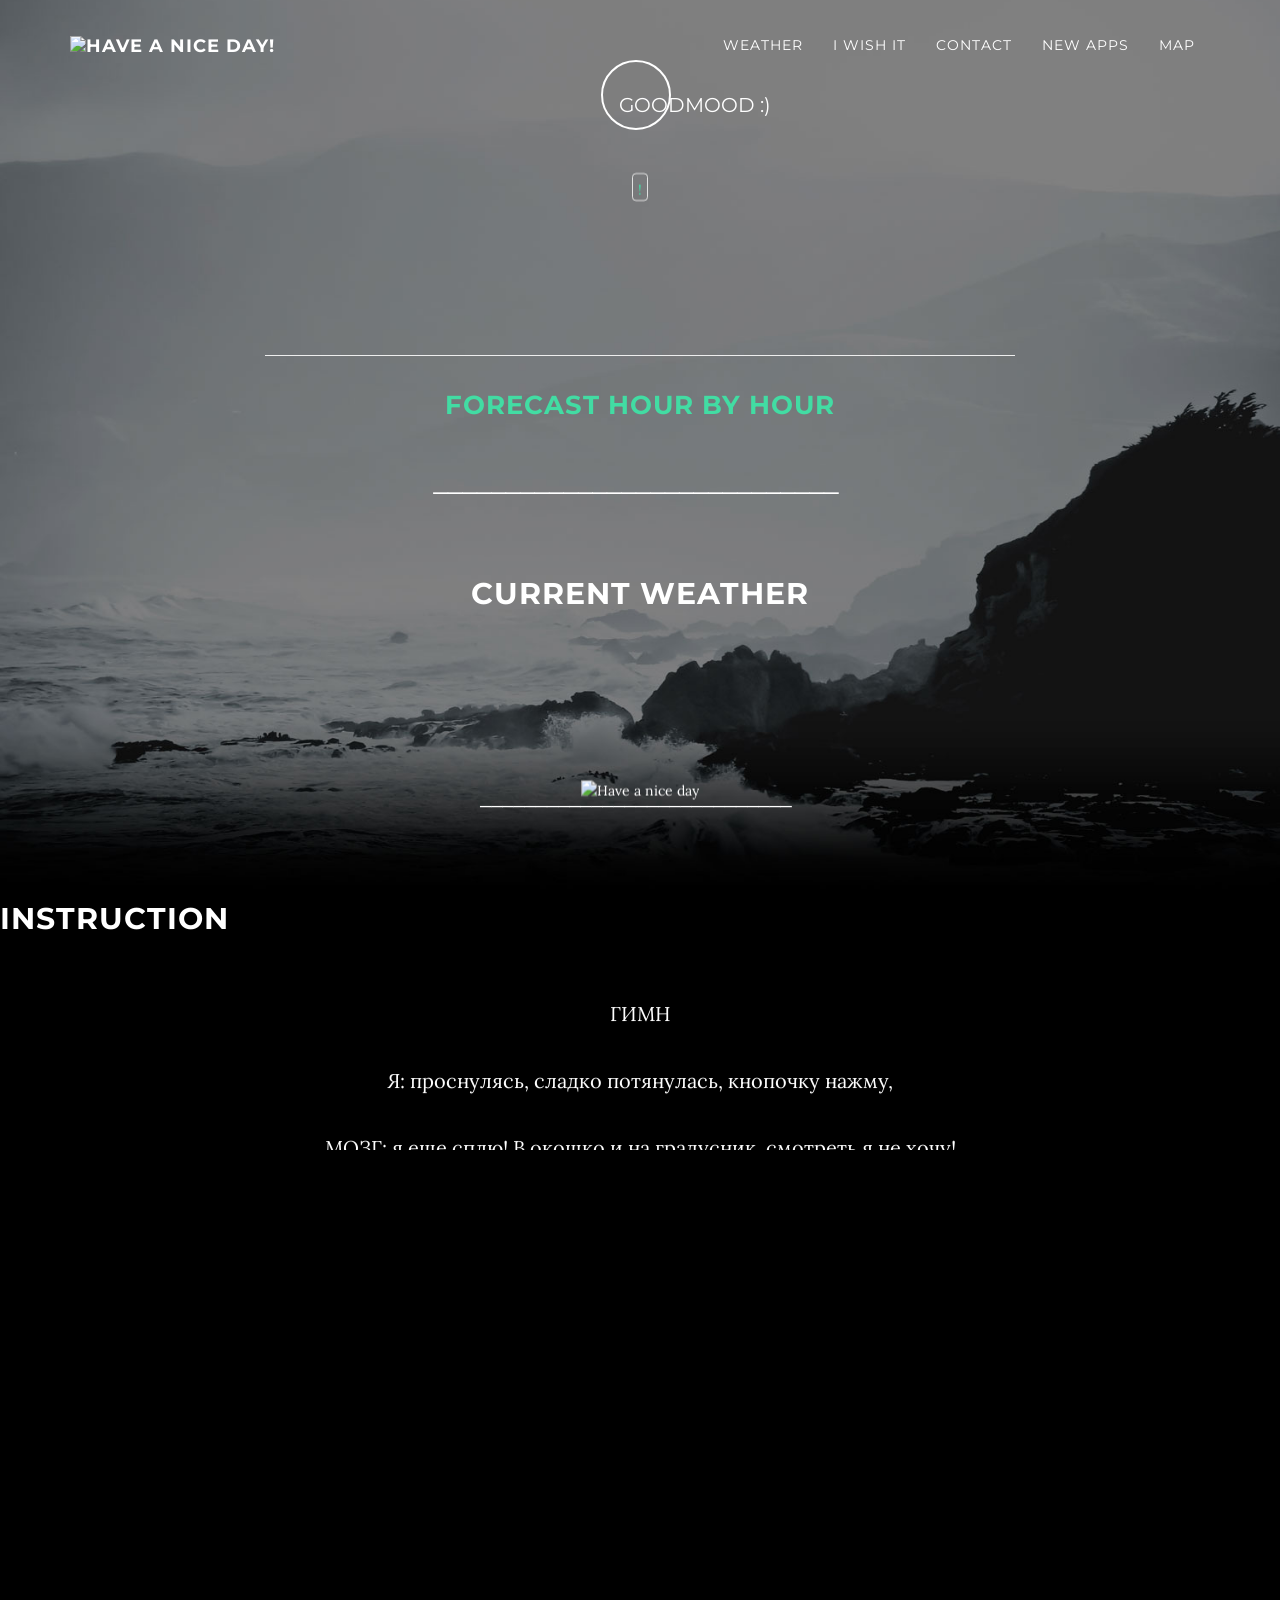
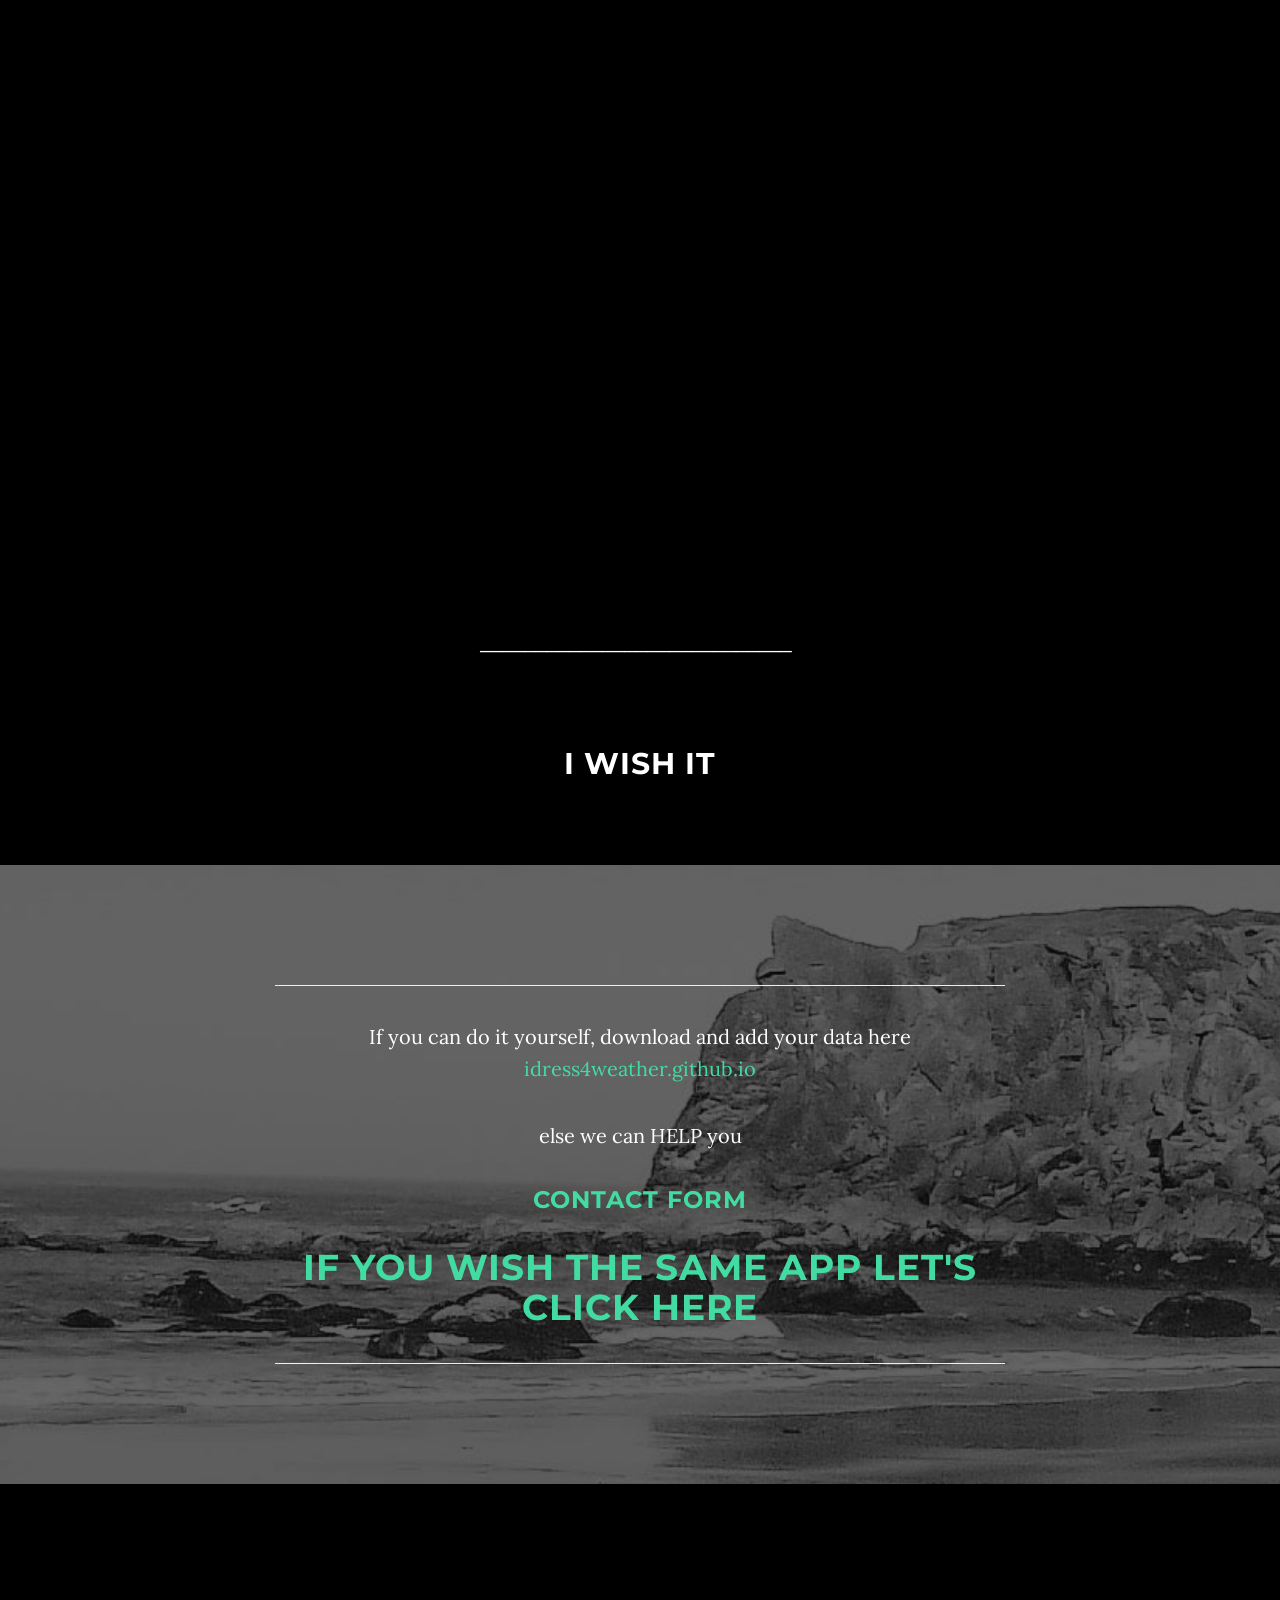
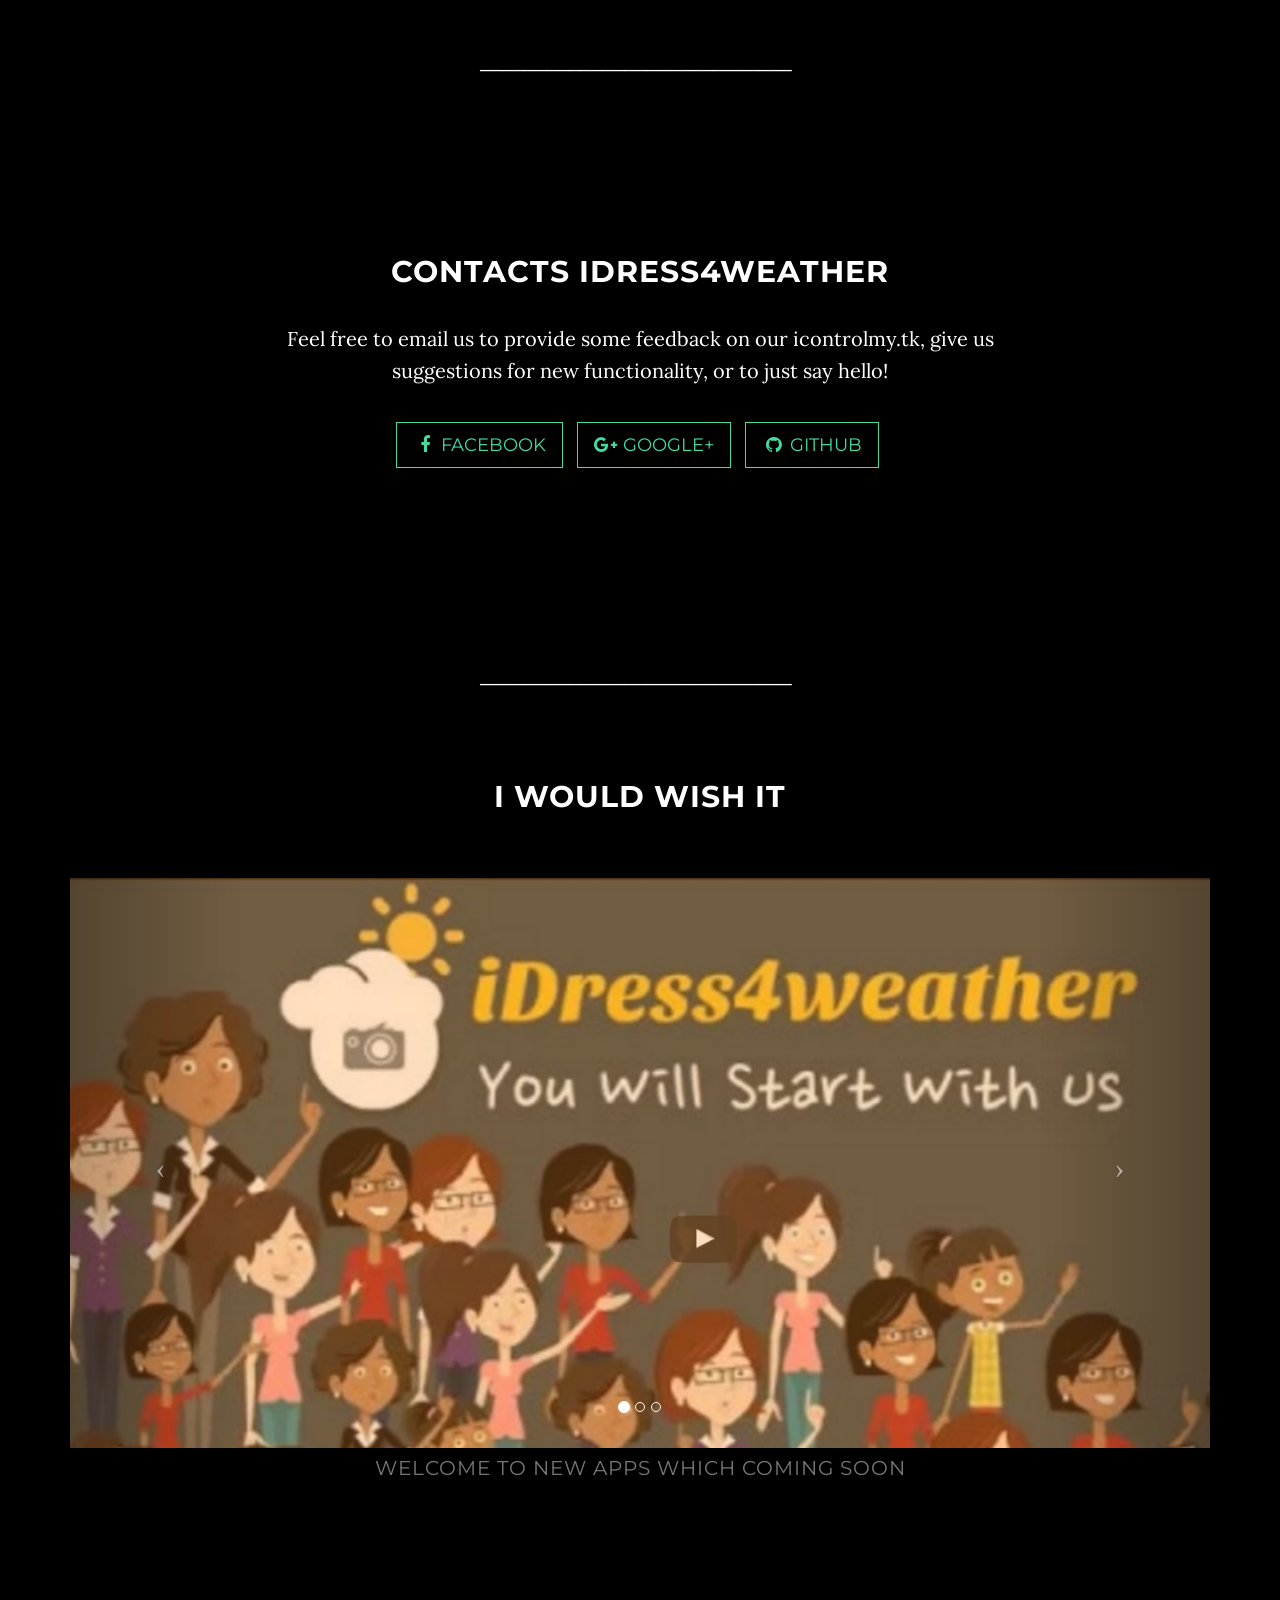
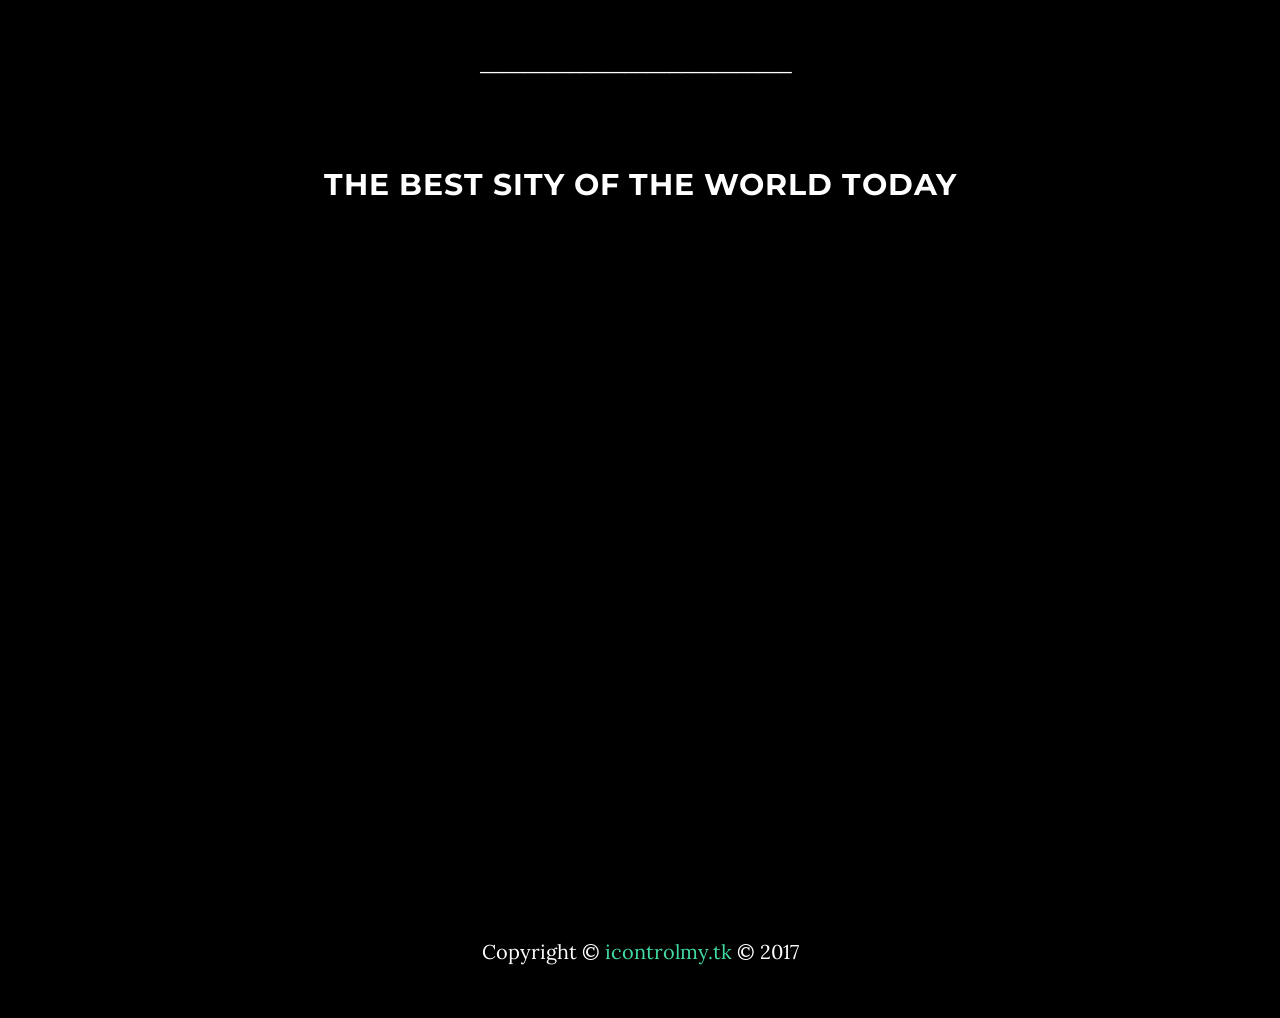
==== commit c7b5816f: "Update dressing.html" ====
--- a/dressing.html
+++ b/dressing.html
@@ -83,9 +83,9 @@
           <li>
             <a class="page-scroll" href="#weather">Weather</a>
           </li>
-          <li>
+          <!--li>
             <a class="page-scroll" href="#gimn">Instruction</a>
-          </li>
+          </li-->
           <li>
             <a class="page-scroll" href="#iwishit">I wish it</a>
           </li>
@@ -162,7 +162,7 @@
                   <h1 class="intro-text text-center"></h1>
                   <h2 class="intro-text text-center" style="margin-top: 10px;"><!--a  href="forecast.php">FORECAST HOUR BY HOUR</a--><a  href="https://www.accuweather.com/en/ua/poltava/325523/weather-forecast/325523">FORECAST HOUR BY HOUR</a></h2>
 
-                  <p class="intro-text text-center" style="margin-top: 2px; font-family: 'Quicksand', sans-serif; margin-right: 8px;">____________________________</p><br>
+                  <p class="intro-text text-center" style="margin-top: 40px; font-family: 'Quicksand', sans-serif; margin-right: 8px;">____________________________</p><br>
                   <br><h2 >Current Weather</a></h2></p>    
 <marquee behavior="scroll" scrollAmount="5" direction="up" position="inherit"  width="auto" height="250" onMouseOver="this.scrollAmount=0" onMouseOut="this.scrollAmount=3">
    <div class='beg_stroka' align="middle" >       
@@ -304,7 +304,19 @@
     </div>
   </section><!-- /.container -->
   <!-- Contact Section -->
-  <section class="container content-section text-center" id="contact" style="margin-top: -55px;">
+<section class="content-section text-center" id="contact">
+    <!--div class="download-section"-->
+      <div class="container">
+        <div class="col-lg-8 col-lg-offset-2">
+          <div class="row">
+<p class="intro-text text-center" style="margin-top: -90px; font-family: 'Quicksand', sans-serif; margin-right: 8px;">____________________________</p><br>
+                 
+</div>
+      </div>
+    </div>
+  </section>
+  <section class="container content-section text-center"  style="margin-top: -130px;">
+  <!--section class="container content-section text-center" id="contact" style="margin-top: -55px;"-->
     <div class="row">
       <div class="col-lg-8 col-lg-offset-2">
         <h2>Contacts iDress4weather</h2>
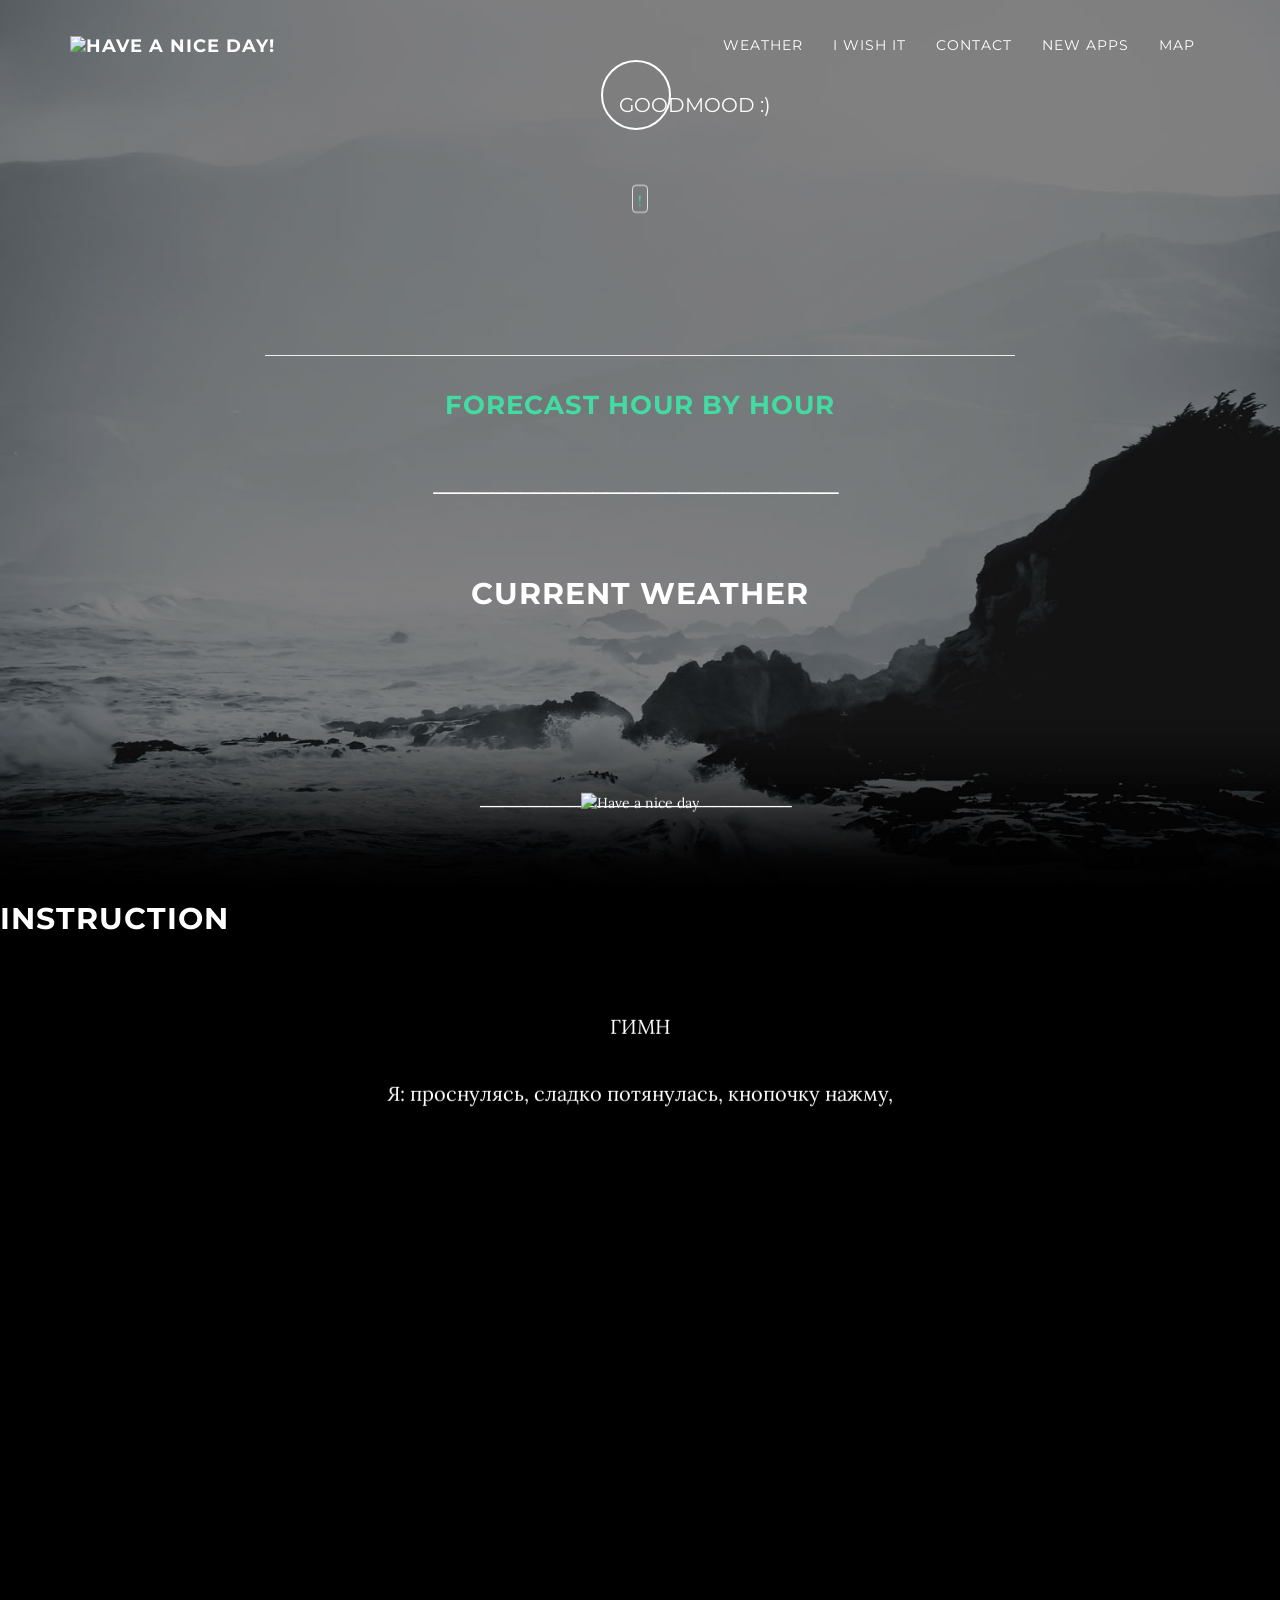
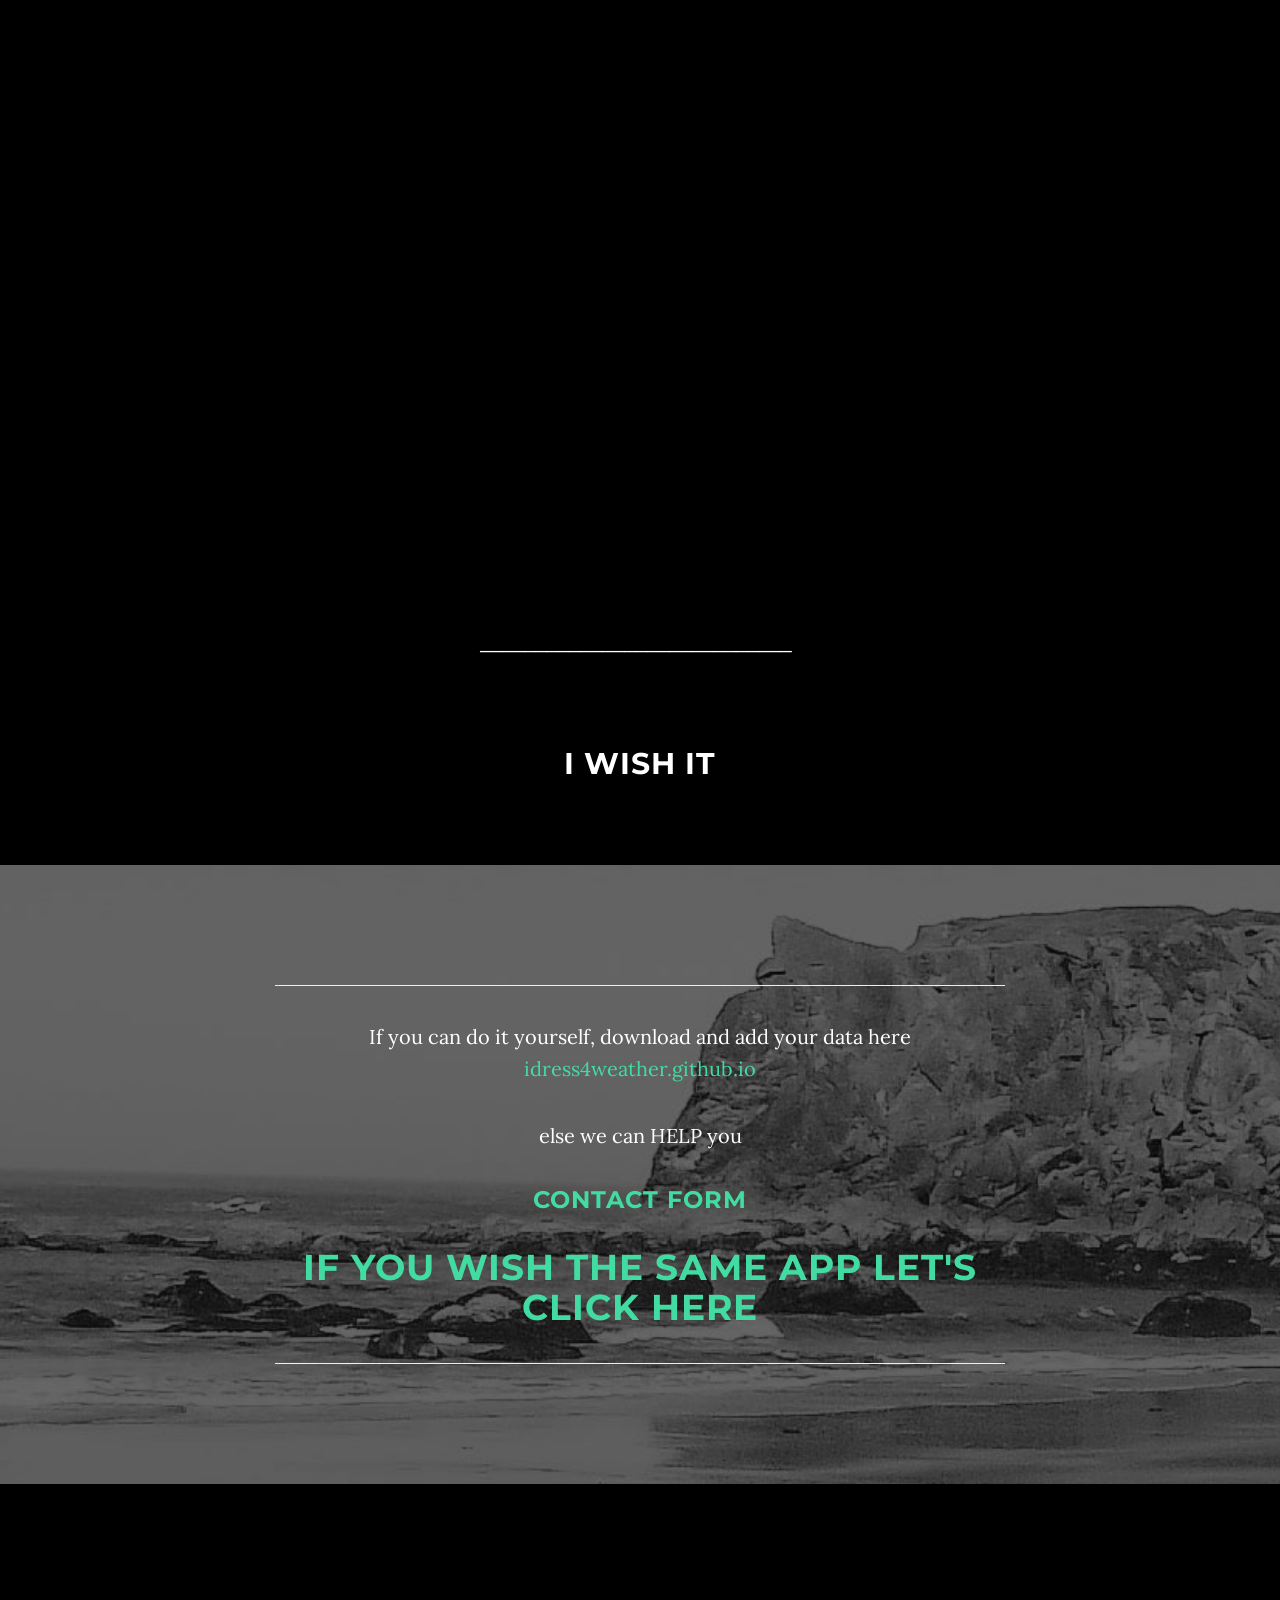
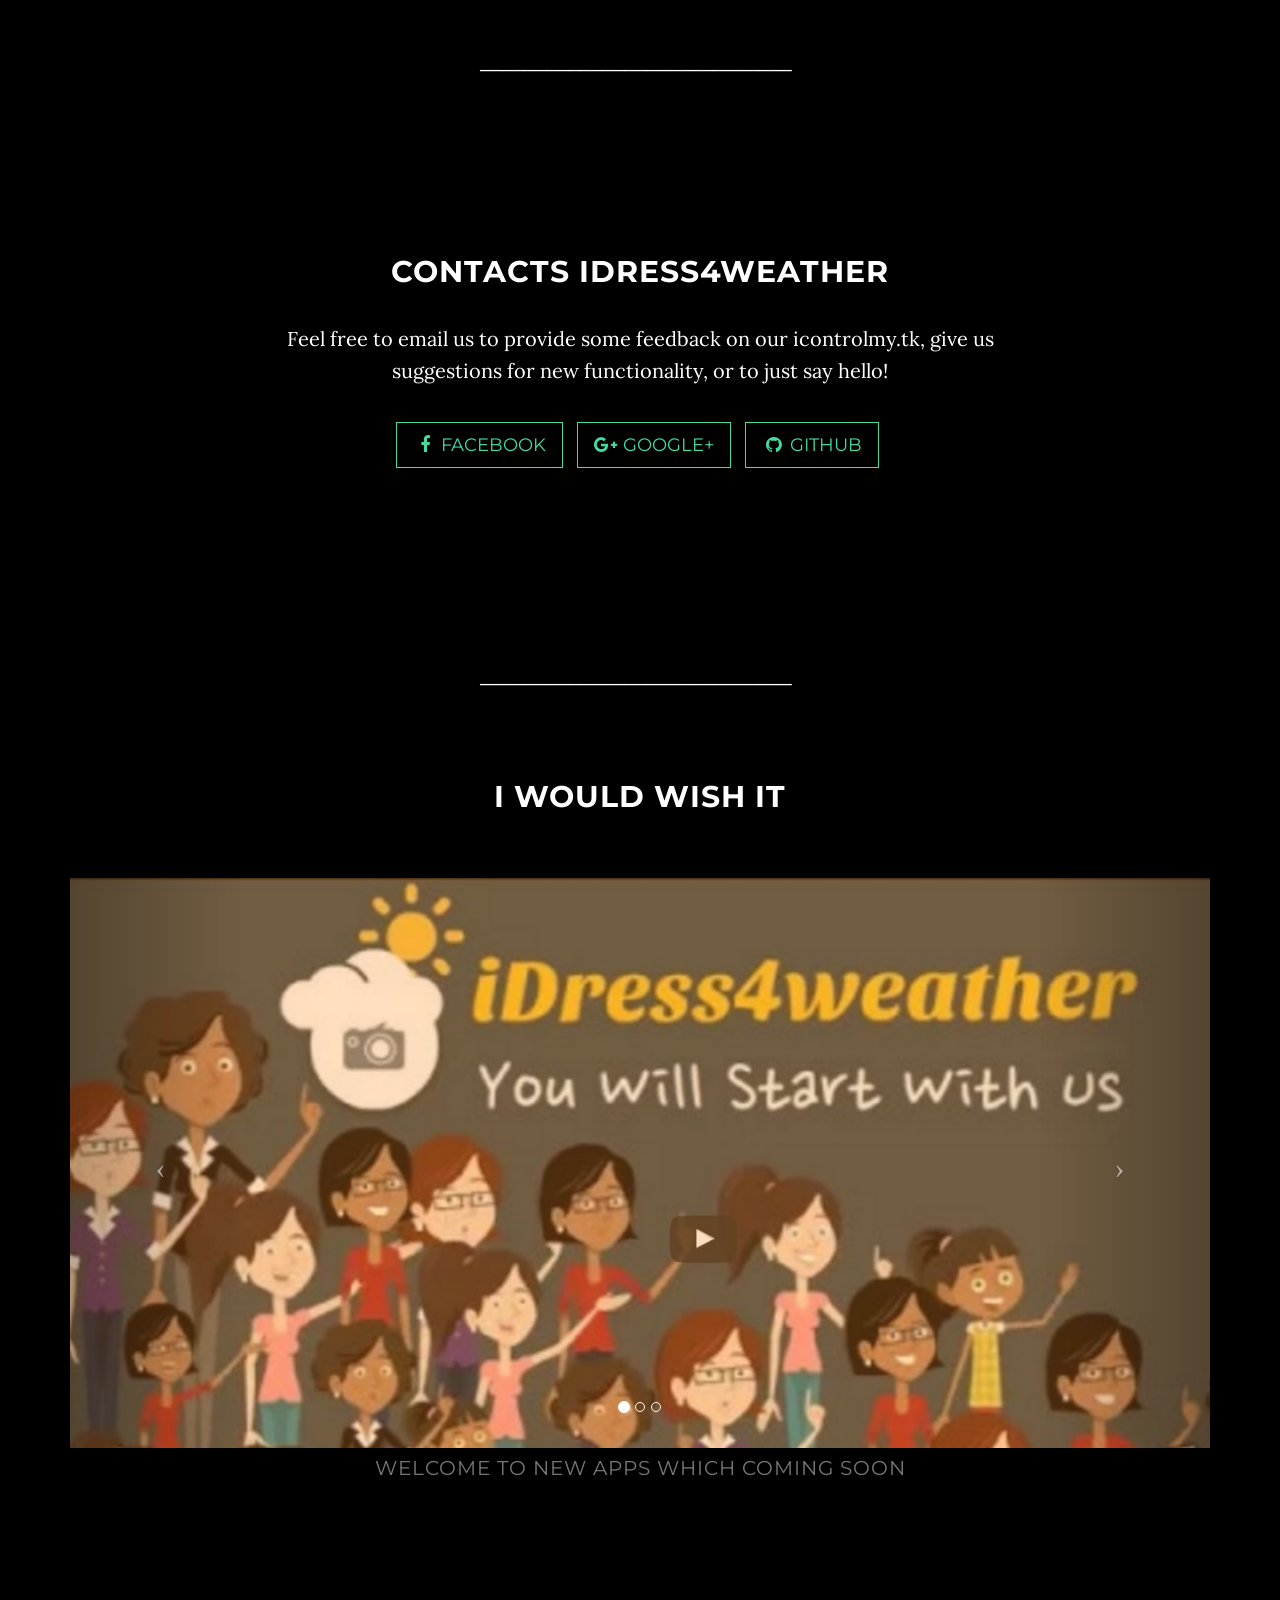
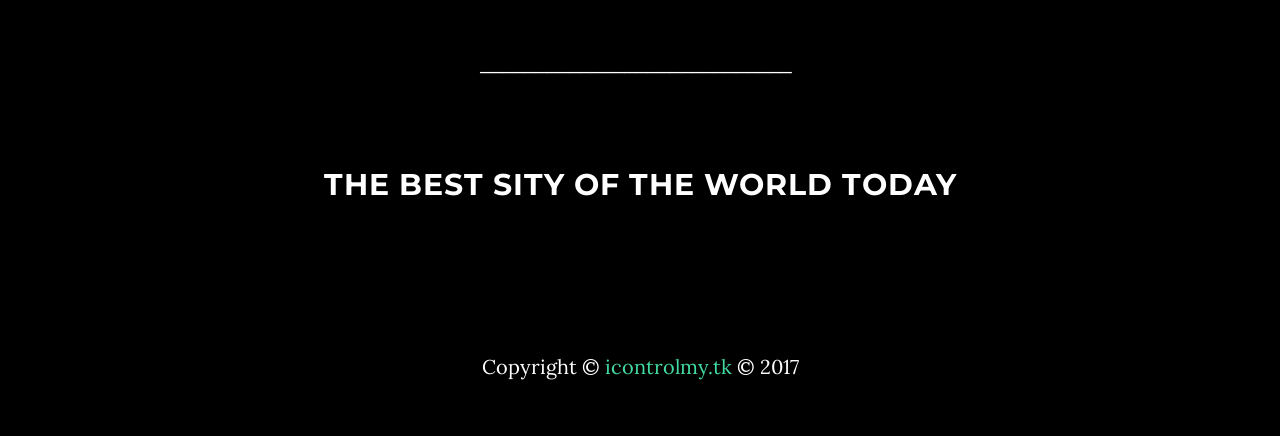
==== commit 4760db23: "Update dressing.html" ====
--- a/dressing.html
+++ b/dressing.html
@@ -383,8 +383,7 @@
     </div>
   </section>
 
-<div id="mymap"></div>
-             <!-- Footer -->
+<div id="mymap" style="margin-top: -300px;"></div><!-- Footer -->
 <style>
   #mymap {
   width: 100%;
@@ -504,7 +503,7 @@
               lng: position.coords.longitude
             };
             infoWindow.setPosition(pos);
-            infoWindow.setContent('Location found.');
+            infoWindow.setContent('The best sity here!');
             map.setCenter(pos);
           }, function() {
             handleLocationError(true, infoWindow, map.getCenter());
@@ -525,8 +524,8 @@
     src="https://maps.googleapis.com/maps/api/js?key=YOUR API KEY&callback=initMap">
     </script>
   <footer>
-    <div class="container text-center">
-      <p>Copyright &copy; <a href="https://www.icontrolmy.tk">icontrolmy.tk</a> &copy; 2017</p>
+    <div class="container text-center" style="margin-top: -35px;">
+      <p>Copyright &copy; <a href="https://icontrolmy.tk">icontrolmy.tk</a> &copy; 2017</p>
     </div>
   </footer>
 <!-- jQuery -->
@@ -547,3 +546,7 @@
  
 </body>
 </html>
+
+ 
+</body>
+</html>
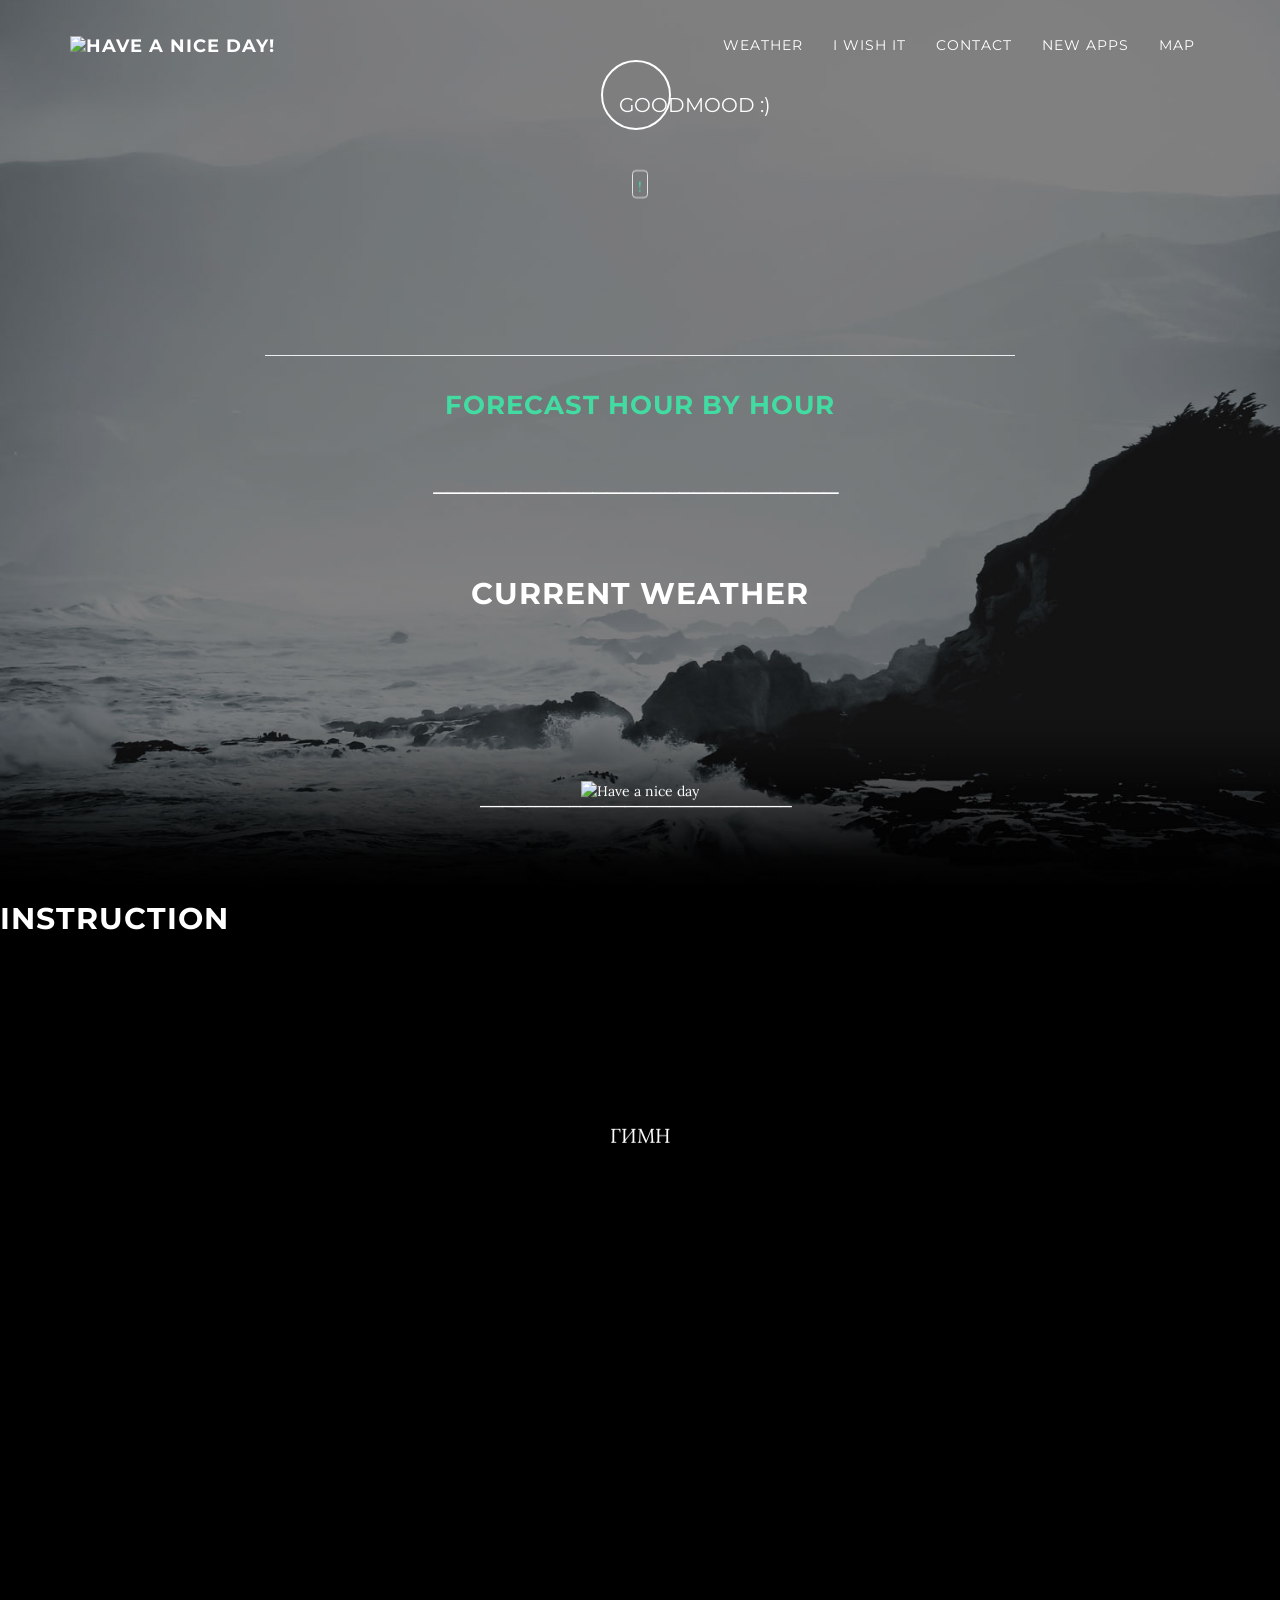
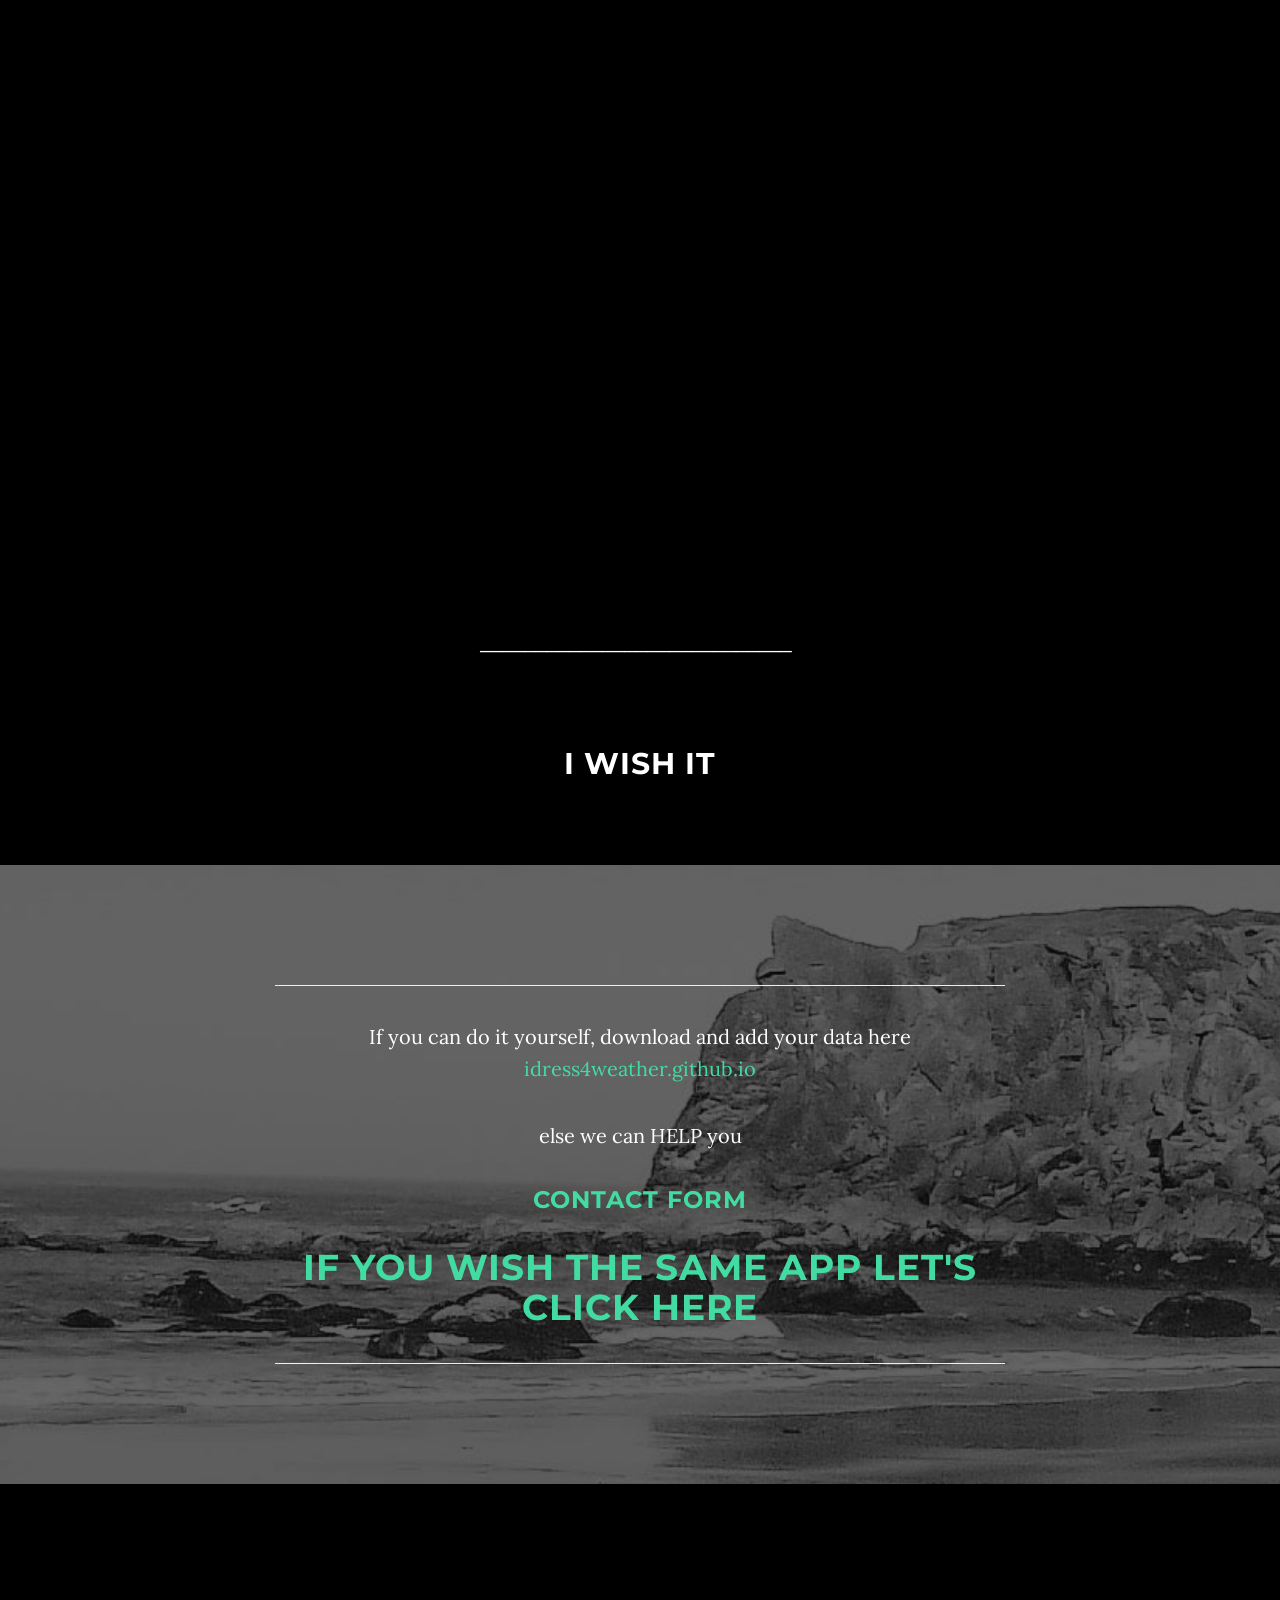
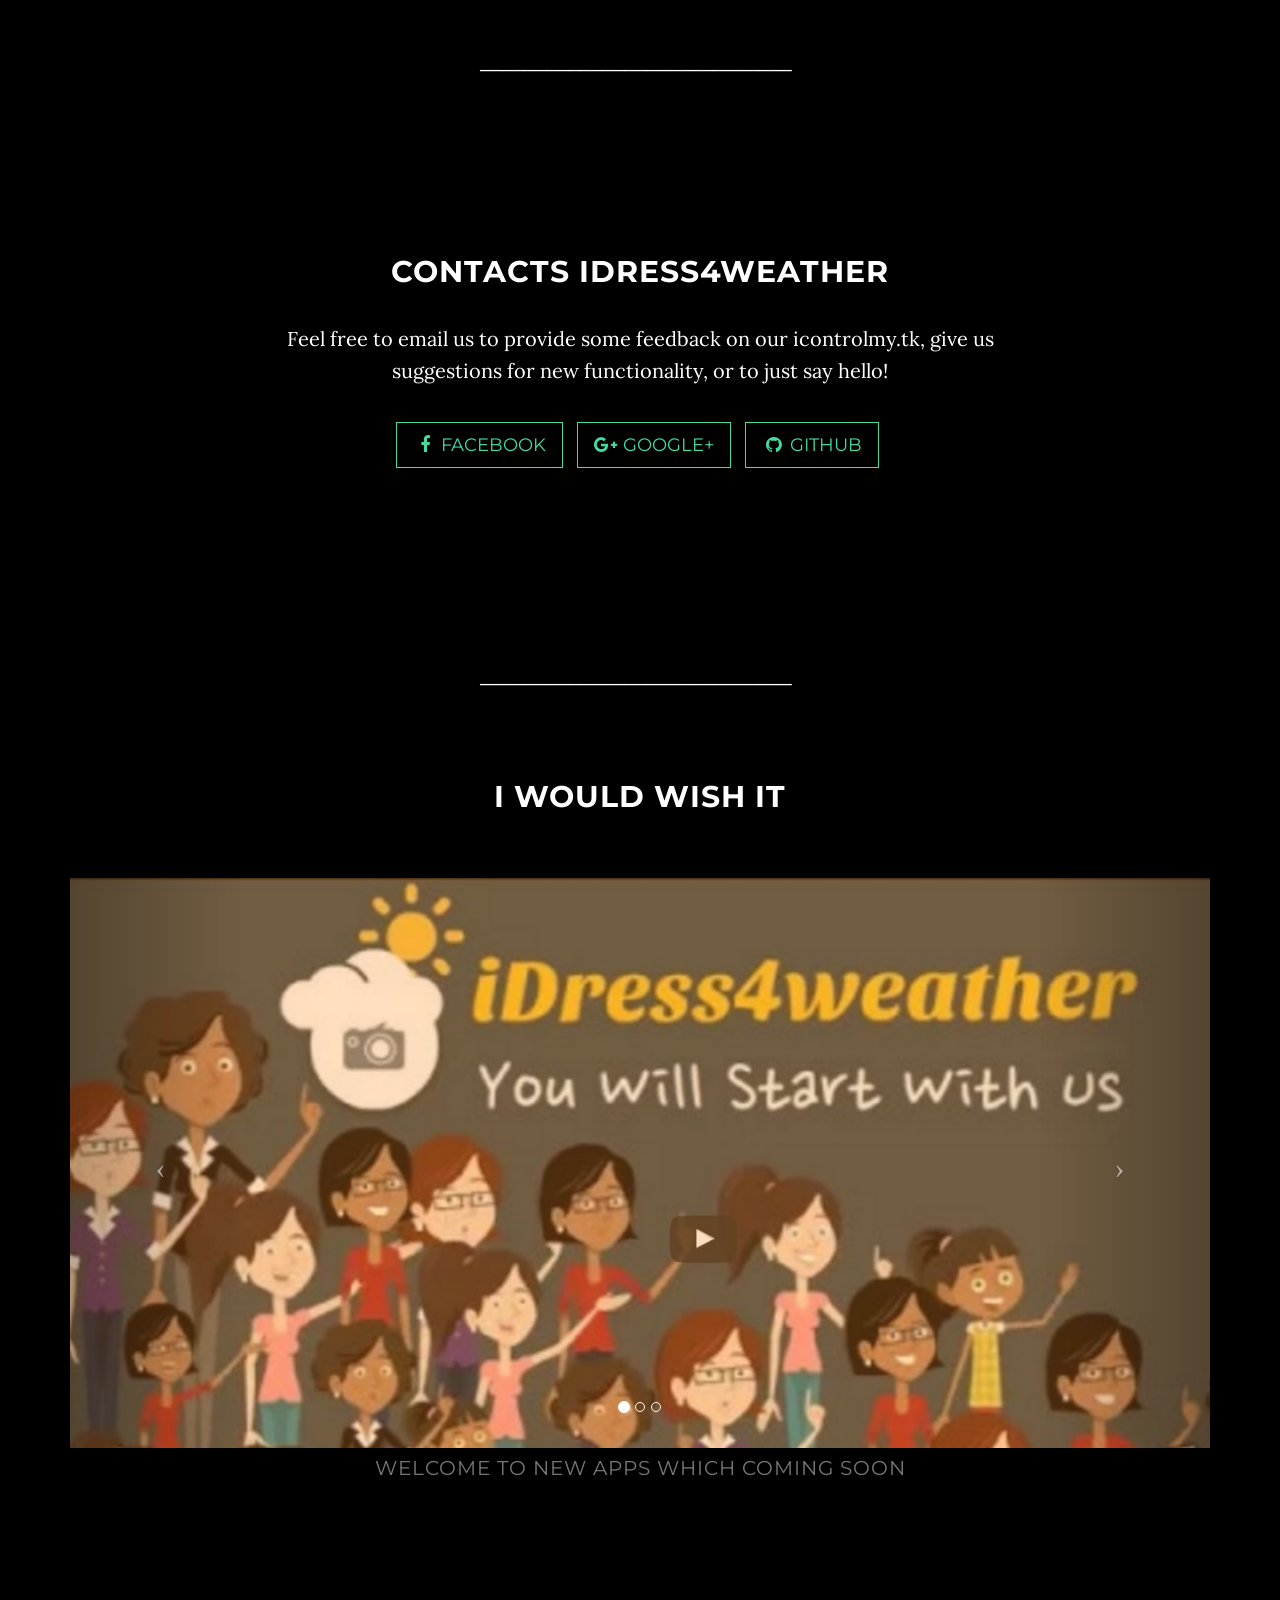
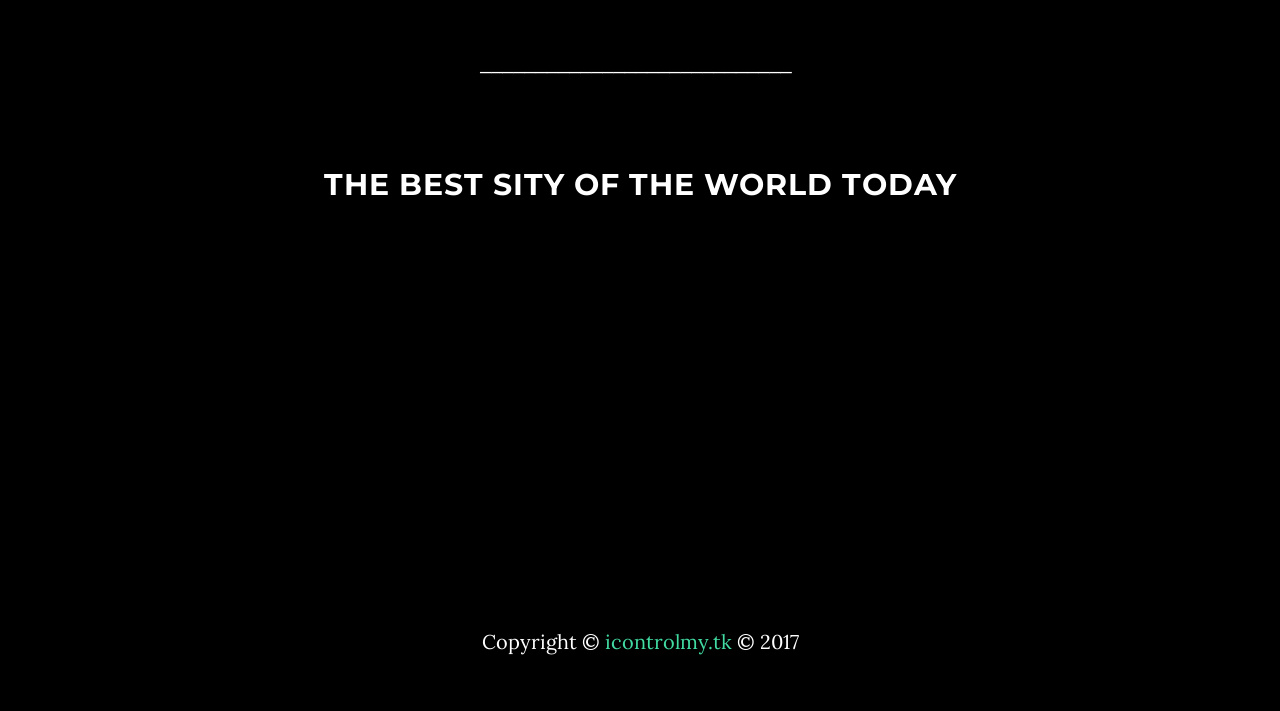
==== commit 137f408d: "Update dressing.html" ====
--- a/dressing.html
+++ b/dressing.html
@@ -194,7 +194,7 @@
   <section id="instruction">
       <p class="intro-text text-center" style="margin-top: -120px; font-family: 'Quicksand', sans-serif; margin-right: 8px;">____________________________</p><br>
                   </p><p><h2 >INSTRUCTION</h2></p> 
-<marquee id="gimn" behavior="scroll" scrollAmount="5" direction="up" position="inherit"  width="auto" height="180" onMouseOver="this.scrollAmount=0" onMouseOut="this.scrollAmount=3">
+<marquee id="gimn" behavior="scroll" scrollAmount="1" direction="up" position="inherit"  width="auto" height="180" onMouseOver="this.scrollAmount=0" onMouseOut="this.scrollAmount=3">
    <div class='beg_stroka' align="middle" >
                <div class="intro-text text-center" ><p>ГИМН</p>
 <p>Я: проcнулясь, сладко потянулась, кнопочку нажму,</p>
@@ -383,7 +383,7 @@
     </div>
   </section>
 
-<div id="mymap" style="margin-top: -300px;"></div><!-- Footer -->
+<div id="mymap" style="margin-top: -25px;"></div><!-- Footer -->
 <style>
   #mymap {
   width: 100%;
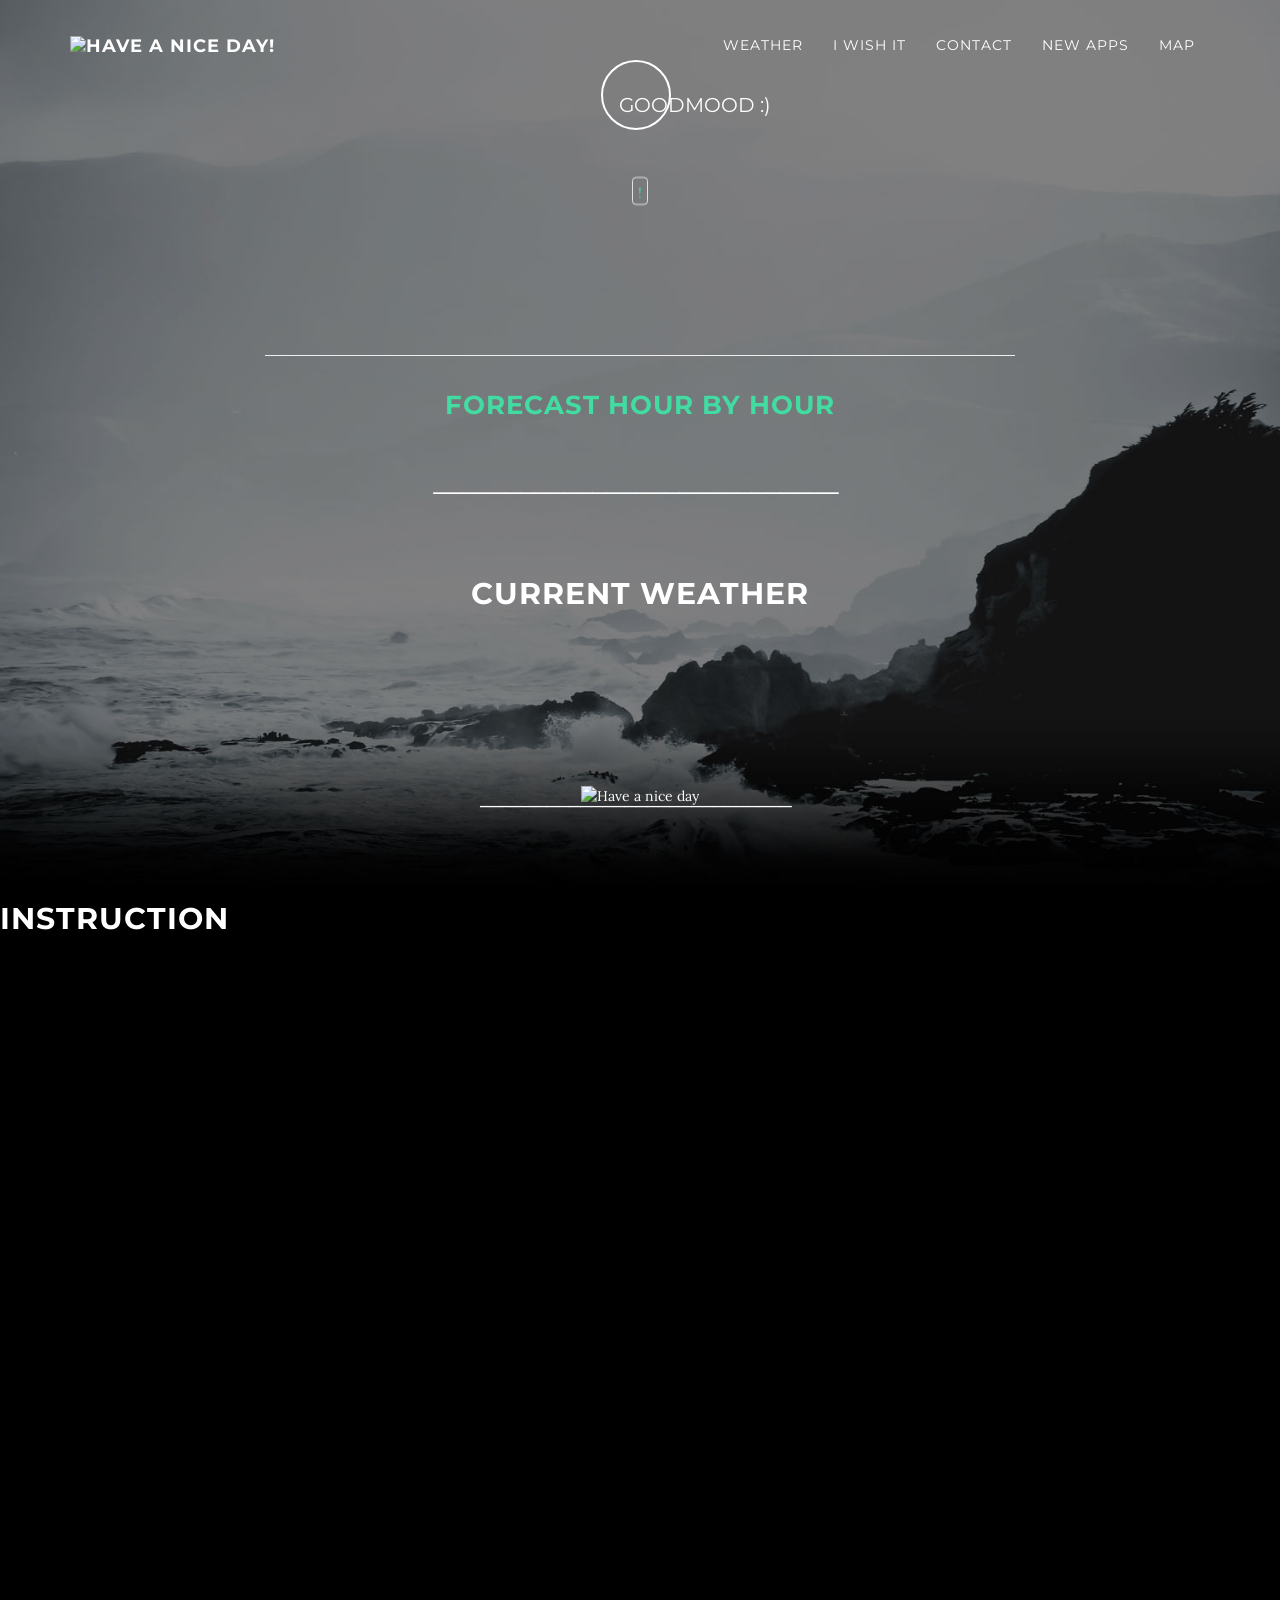
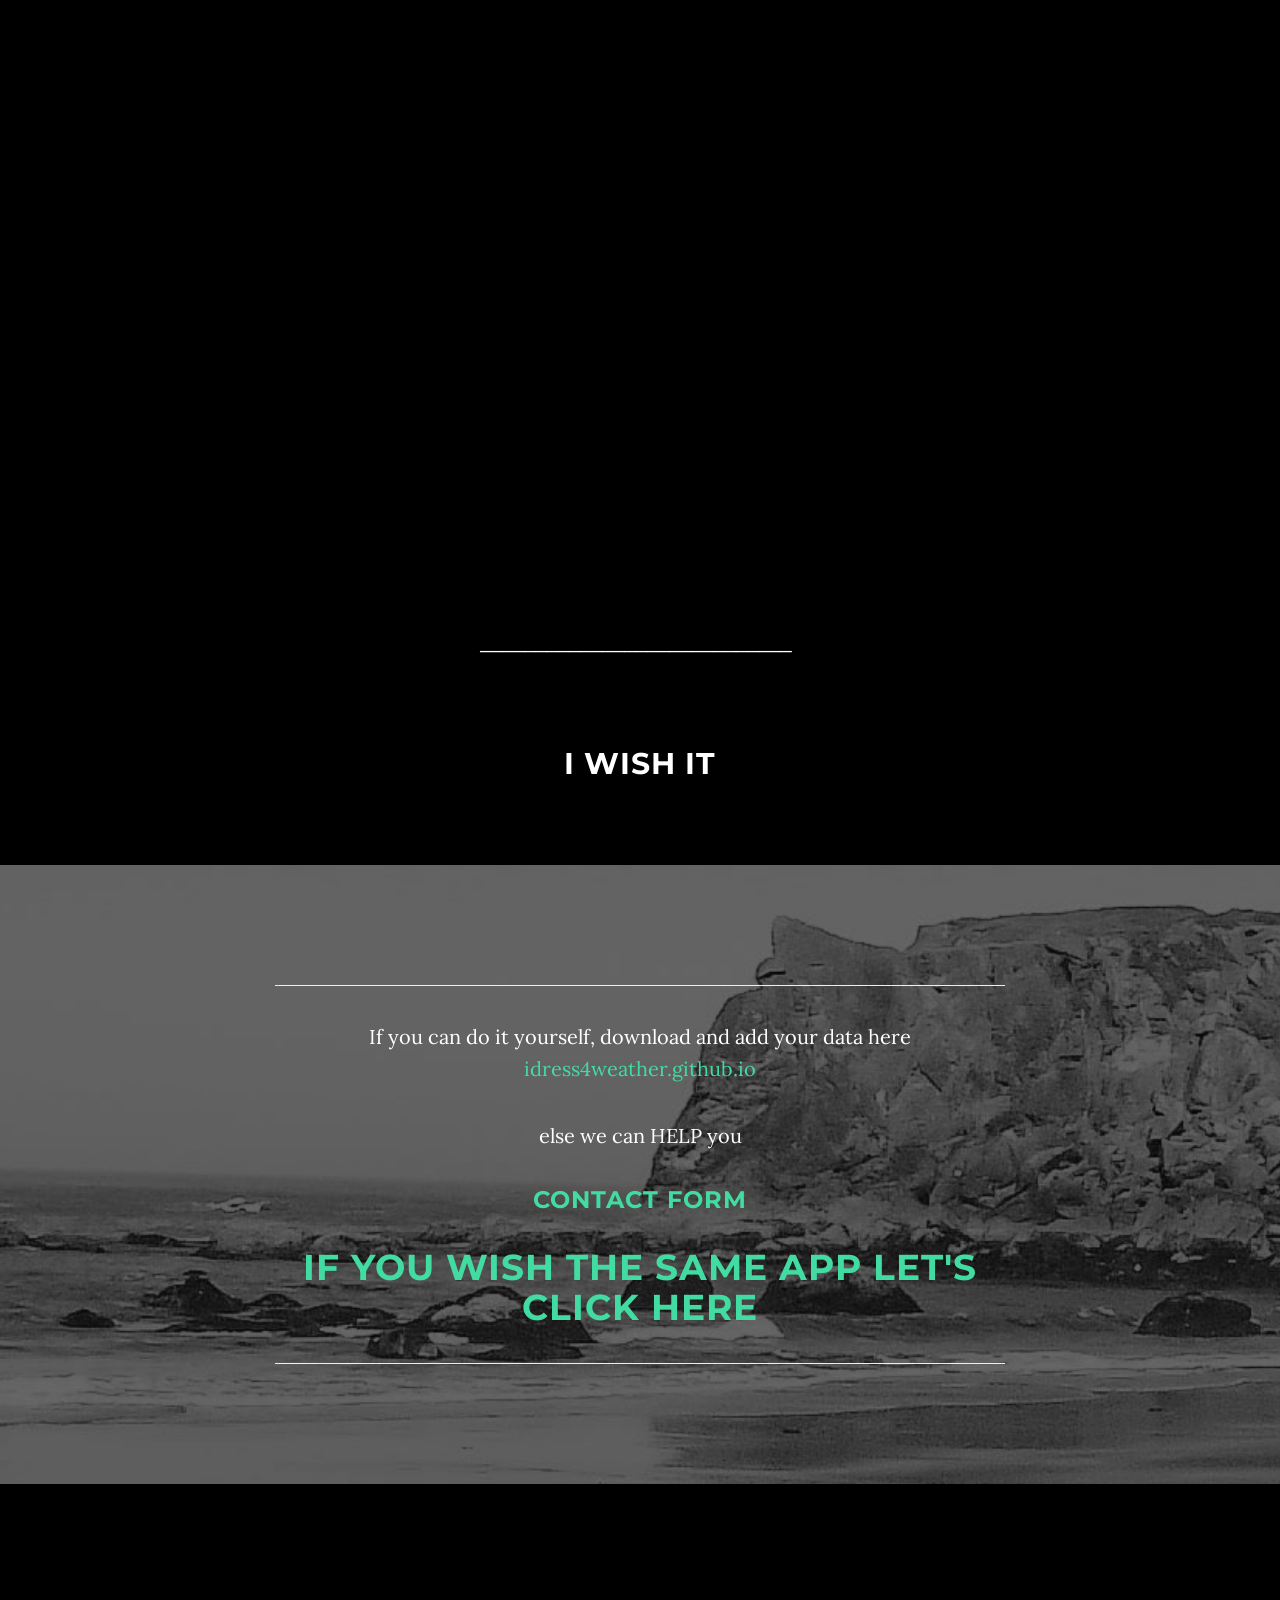
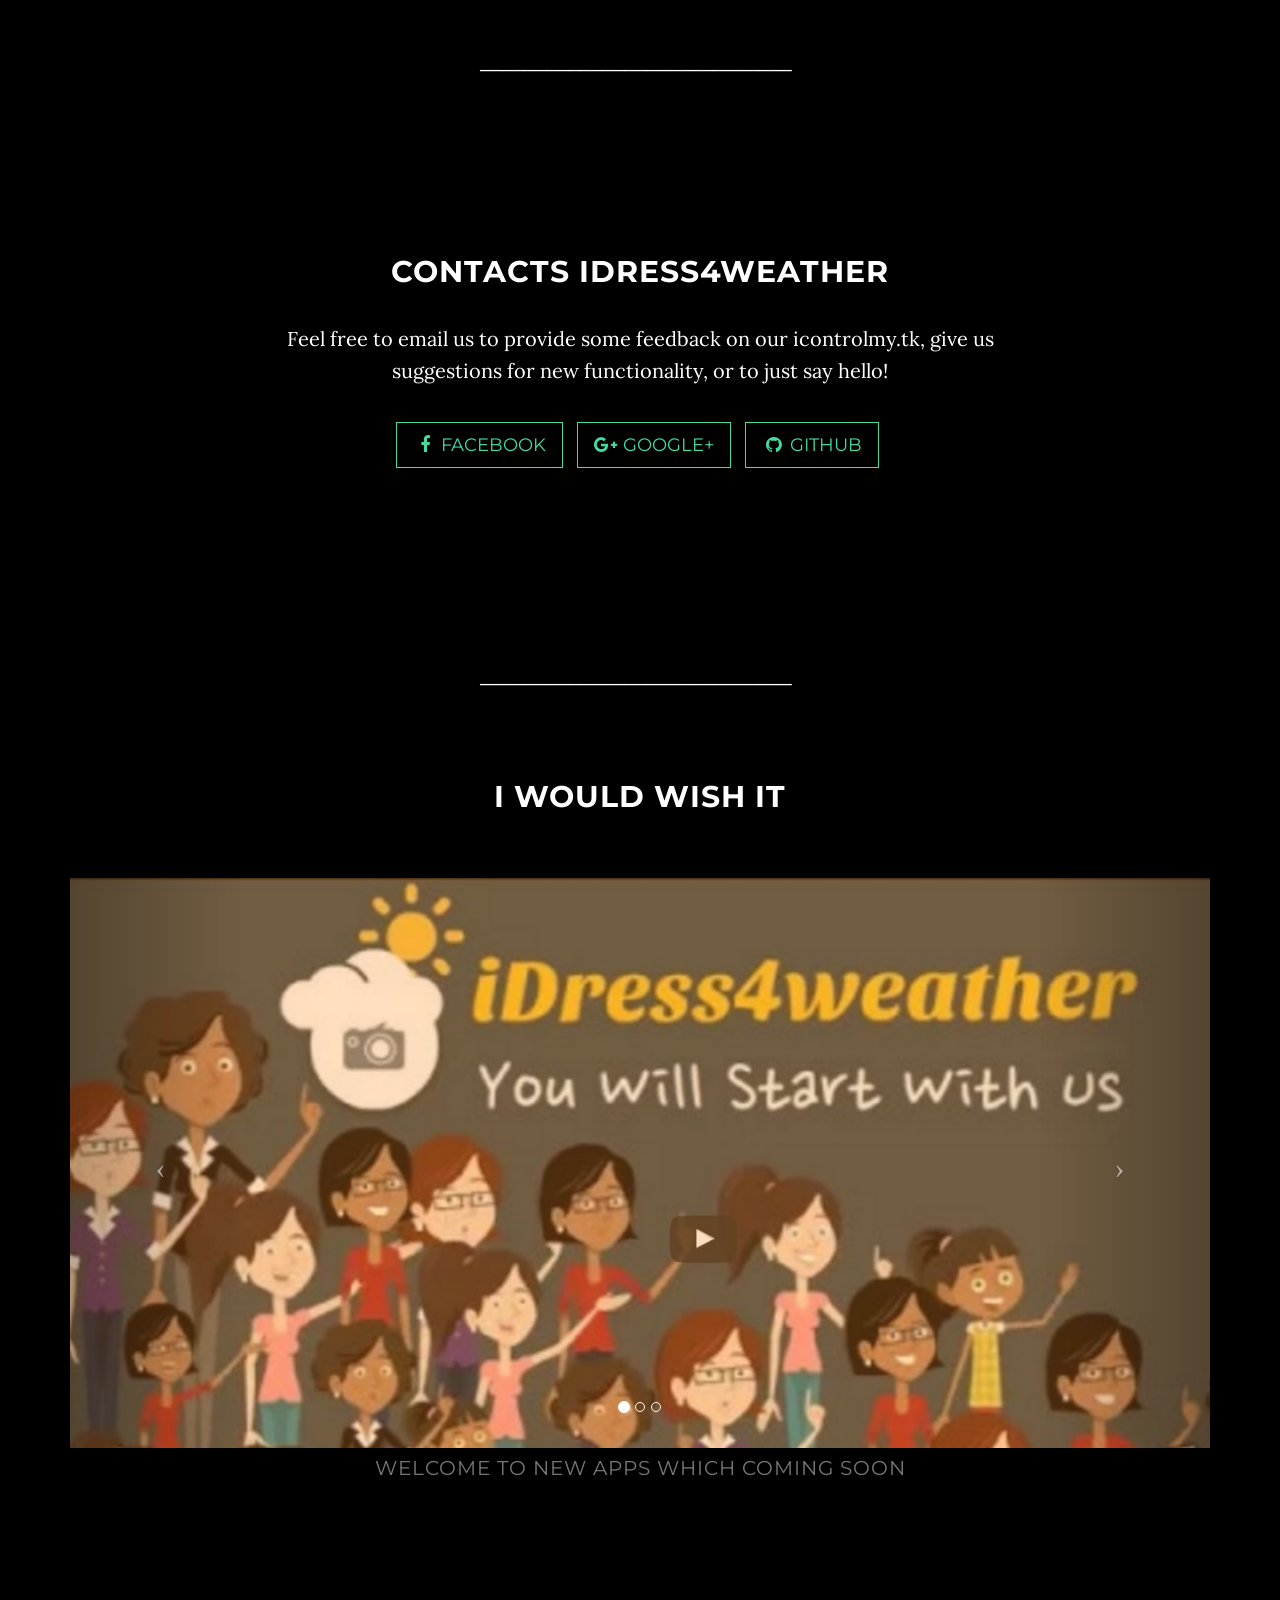
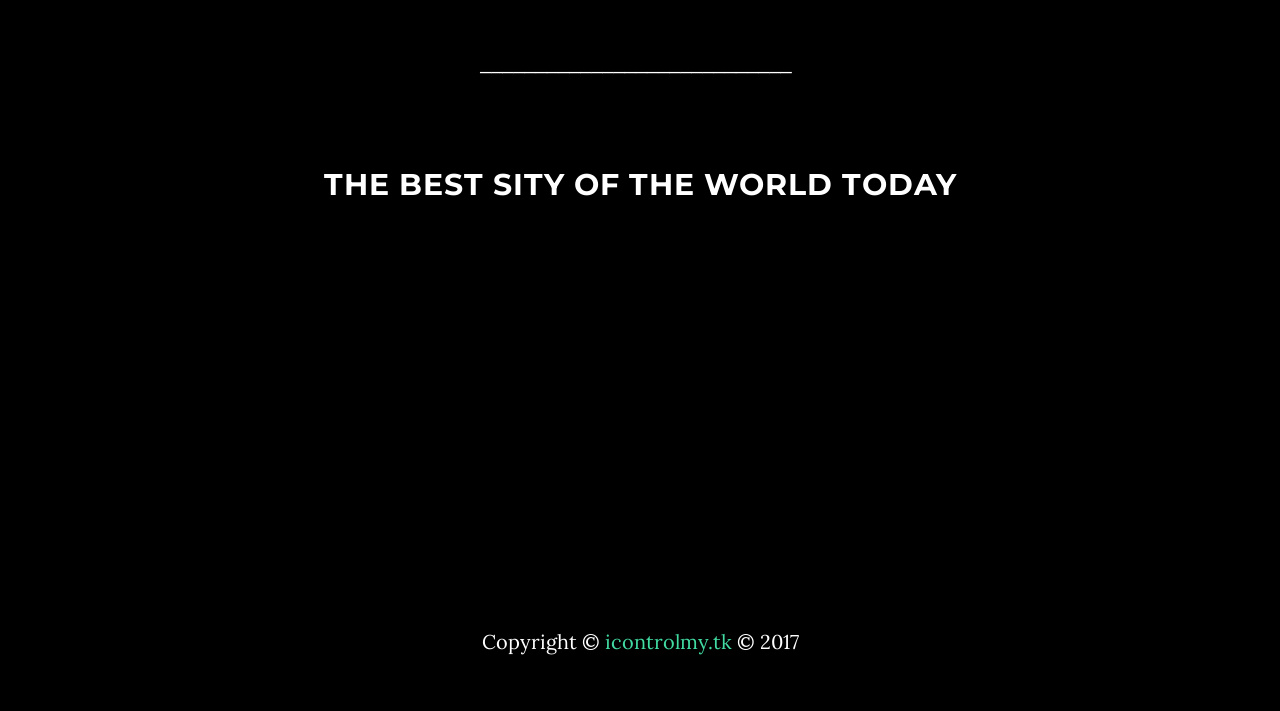
==== commit aa48bb2e: "Update dressing.html" ====
--- a/dressing.html
+++ b/dressing.html
@@ -196,7 +196,7 @@
                   </p><p><h2 >INSTRUCTION</h2></p> 
 <marquee id="gimn" behavior="scroll" scrollAmount="1" direction="up" position="inherit"  width="auto" height="180" onMouseOver="this.scrollAmount=0" onMouseOut="this.scrollAmount=3">
    <div class='beg_stroka' align="middle" >
-               <div class="intro-text text-center" ><p>ГИМН</p>
+               <div class="intro-text text-center" ><p></p>
 <p>Я: проcнулясь, сладко потянулась, кнопочку нажму,</p>
 <p>МОЗГ: я еще сплю! В окошко и на градусник, смотреть я не хочу! </p>
 <p>Я: АХ, Этот день уникальный, шмотку виберу - универсально,</p> 
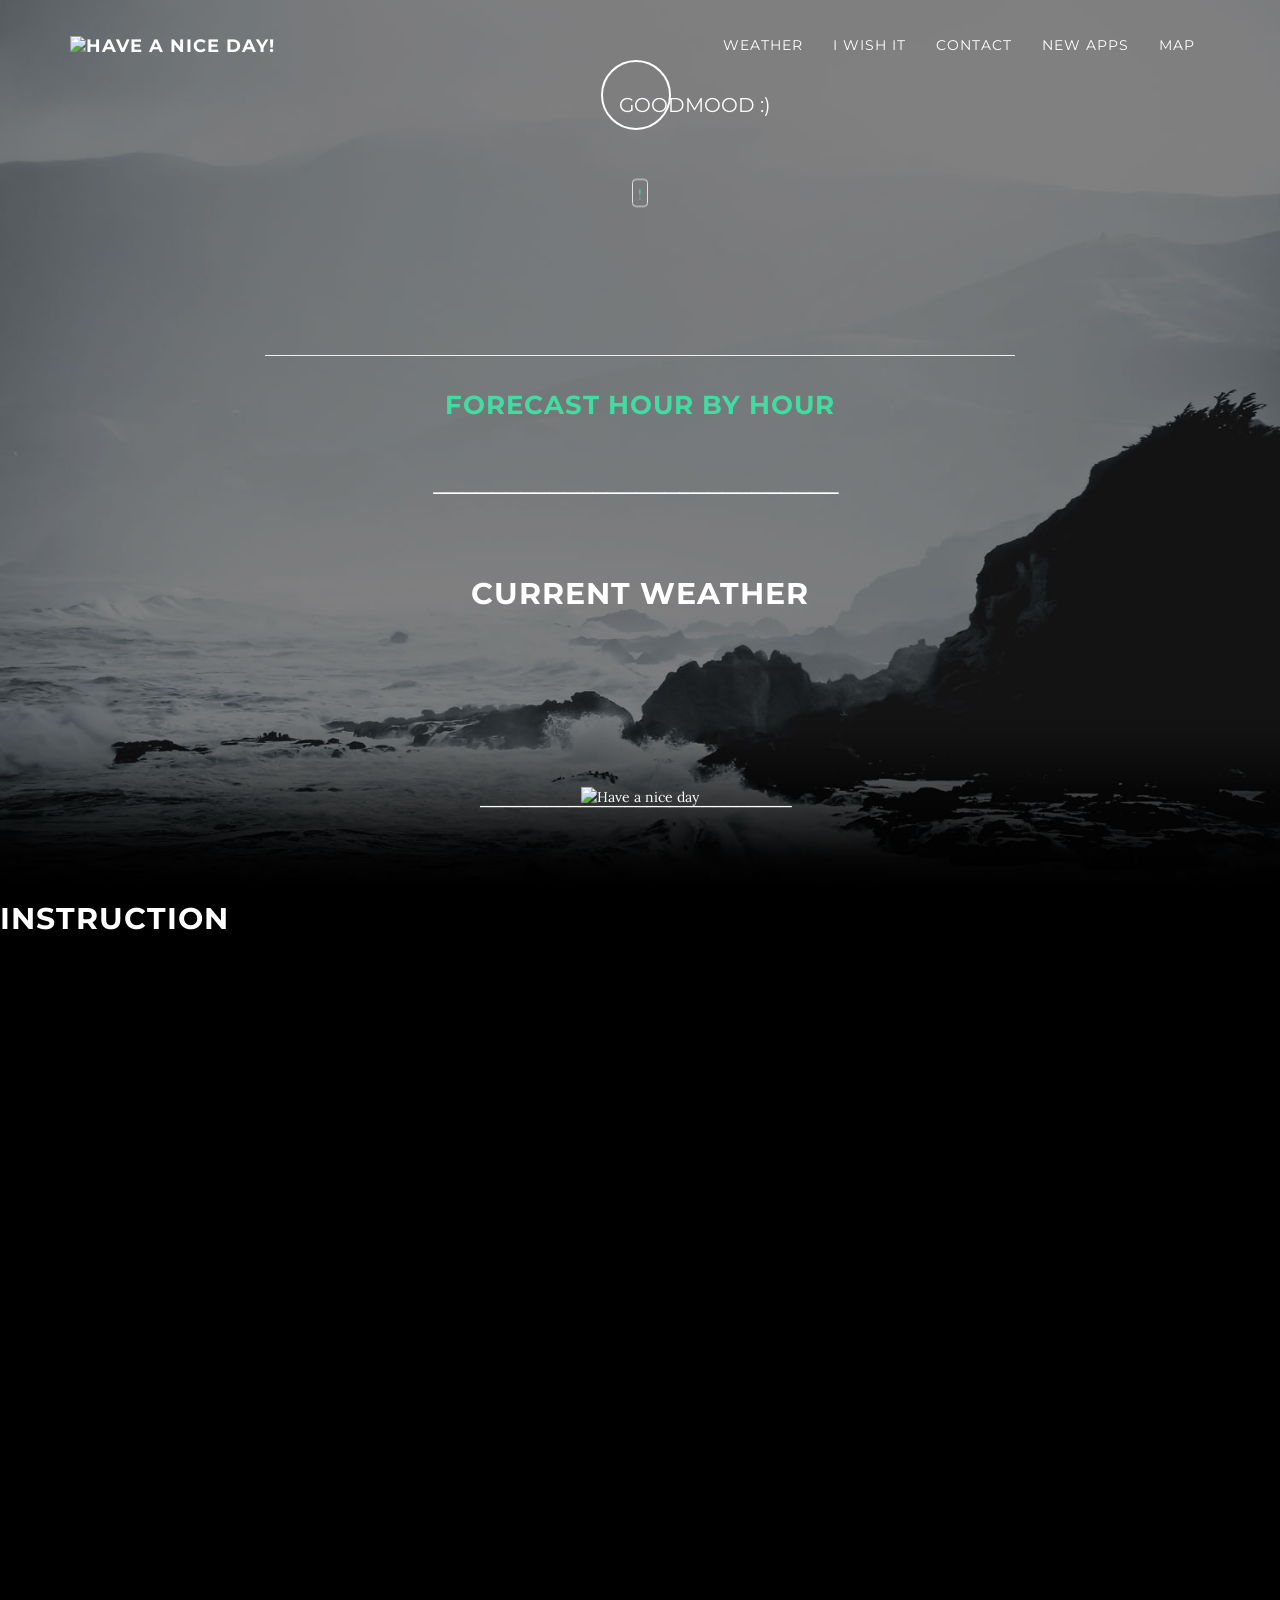
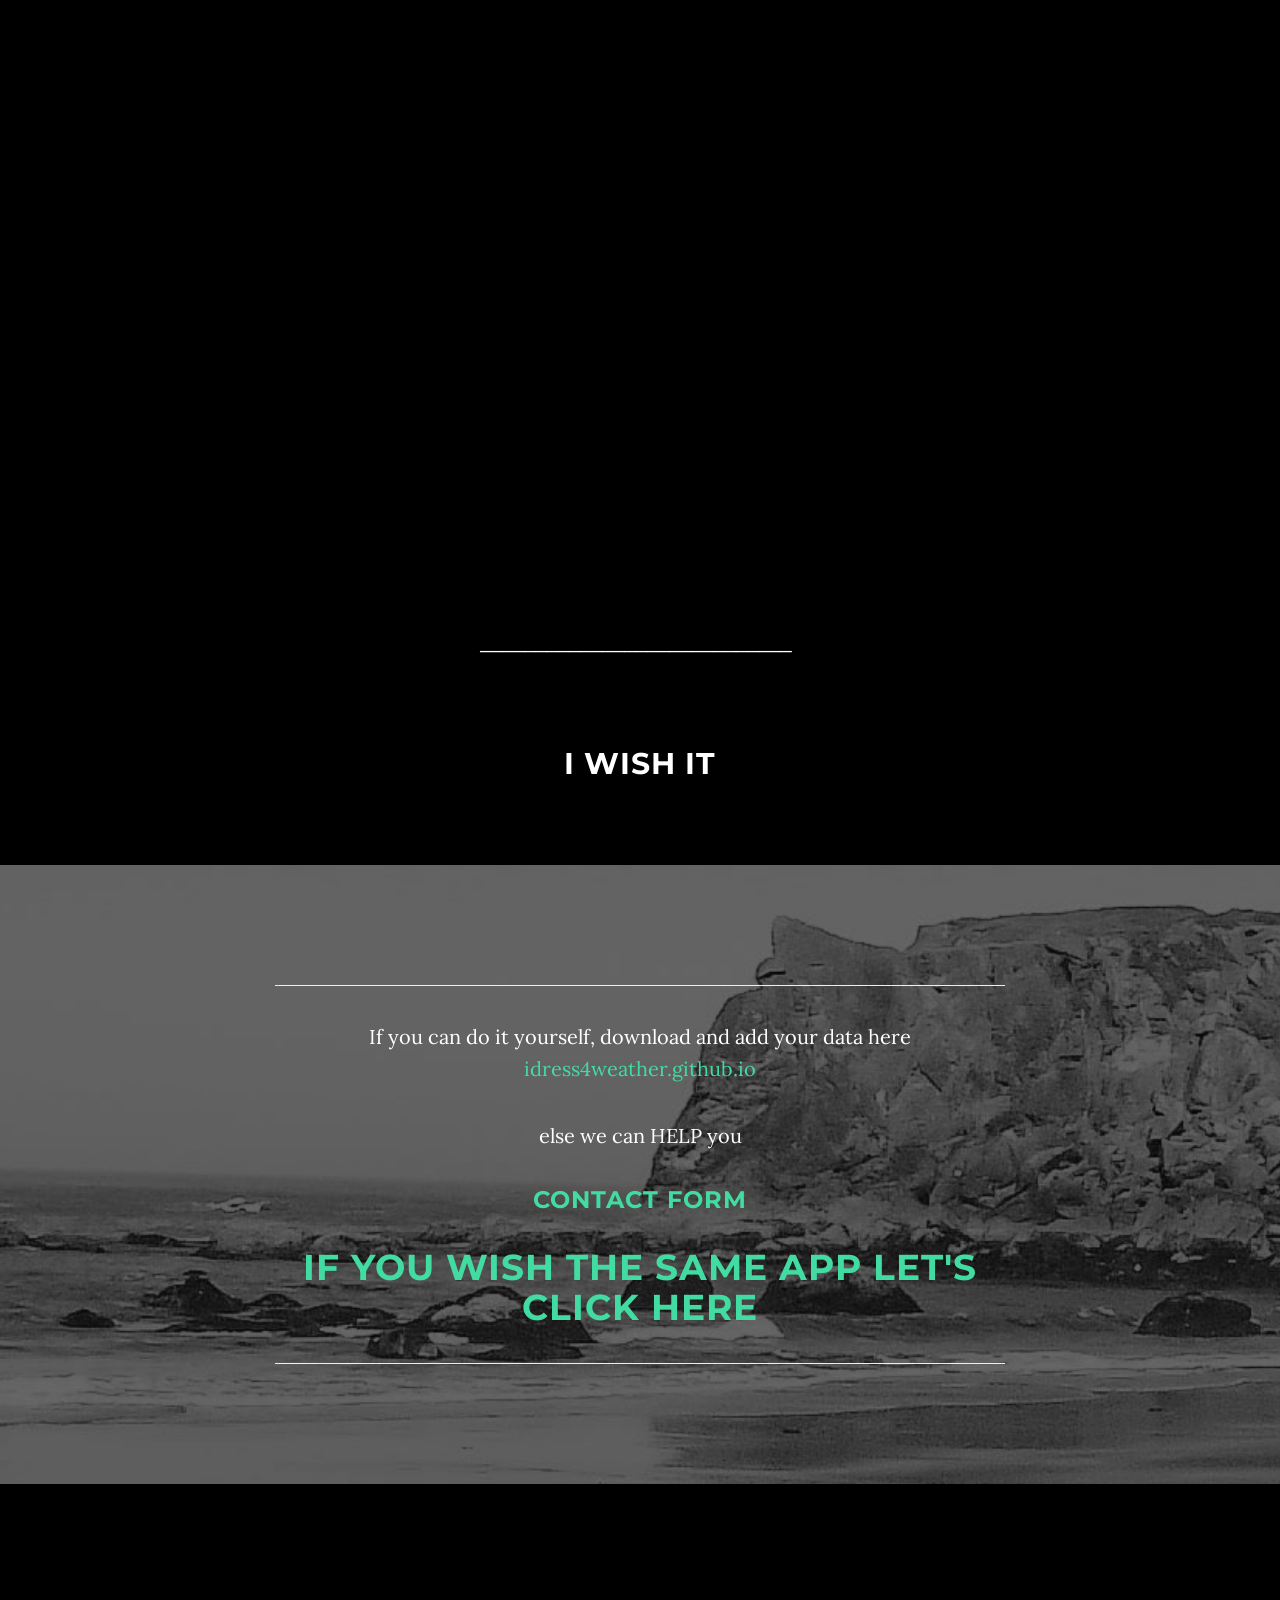
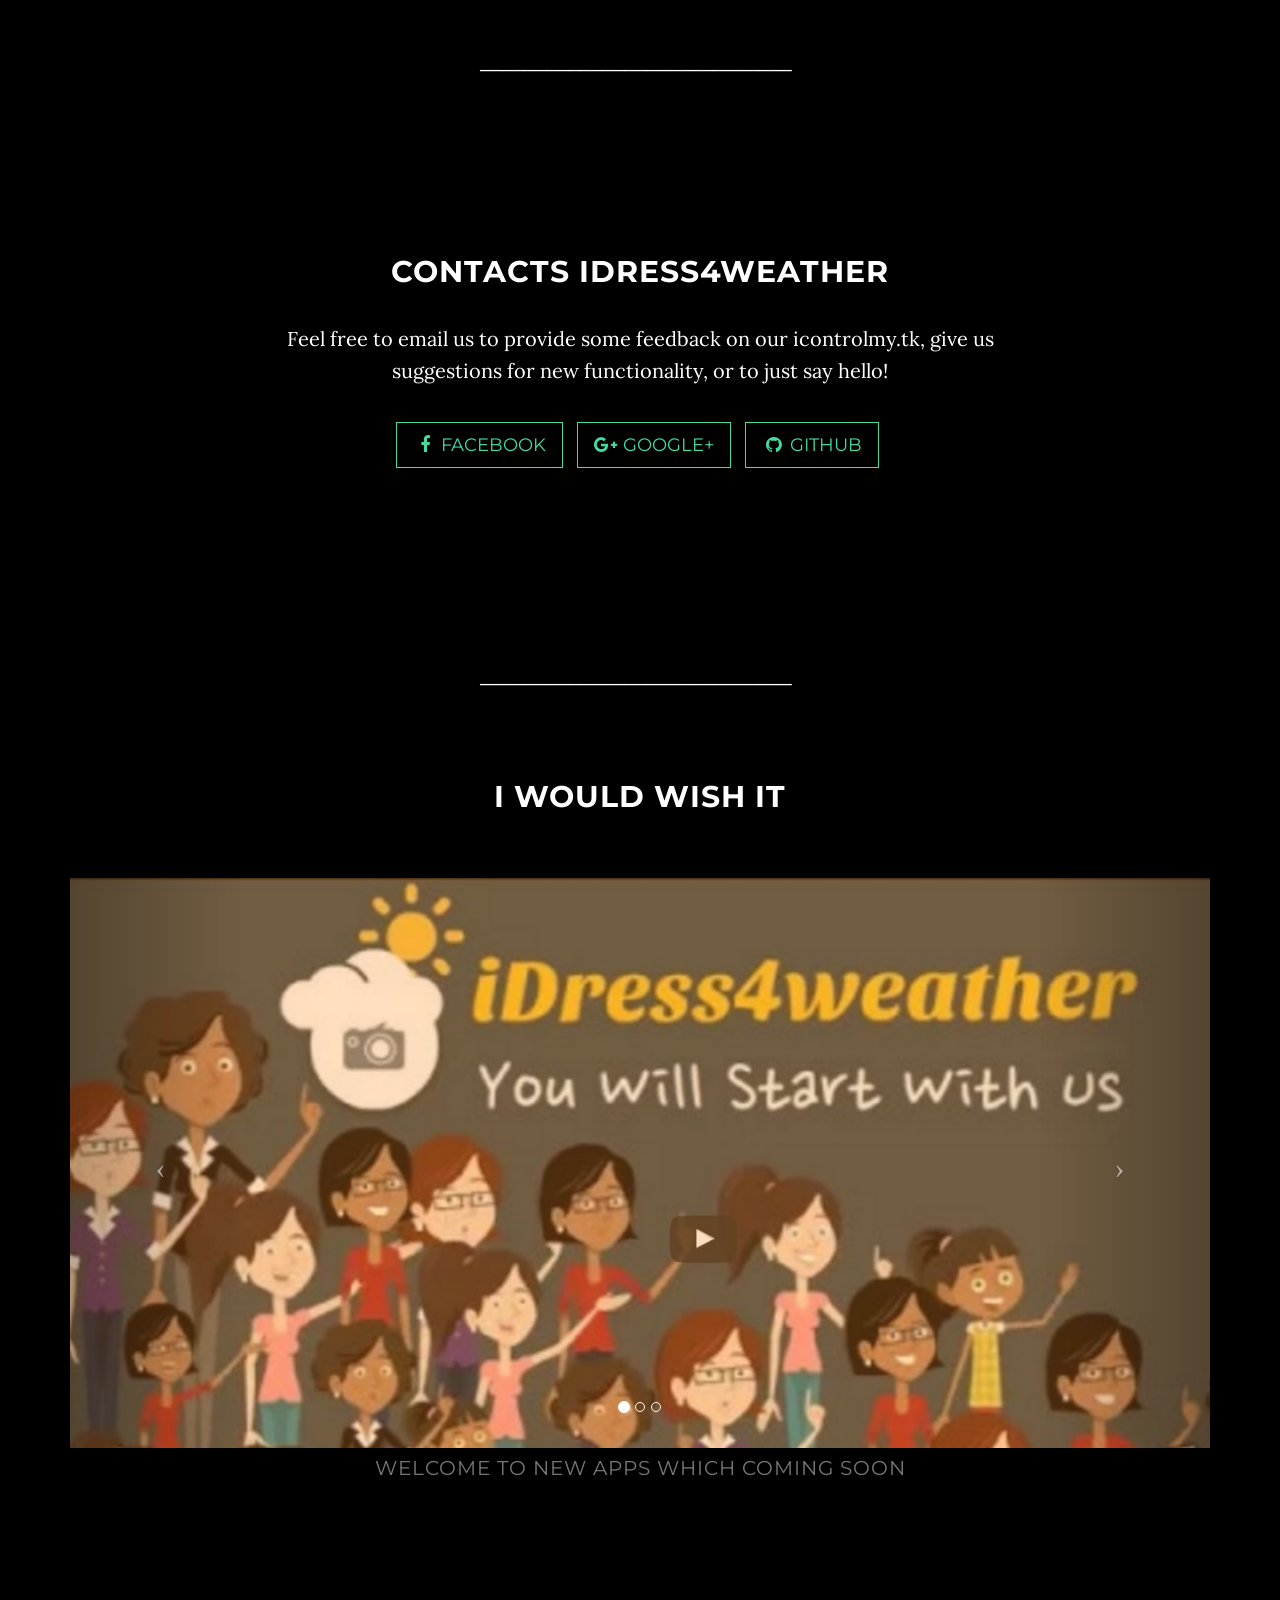
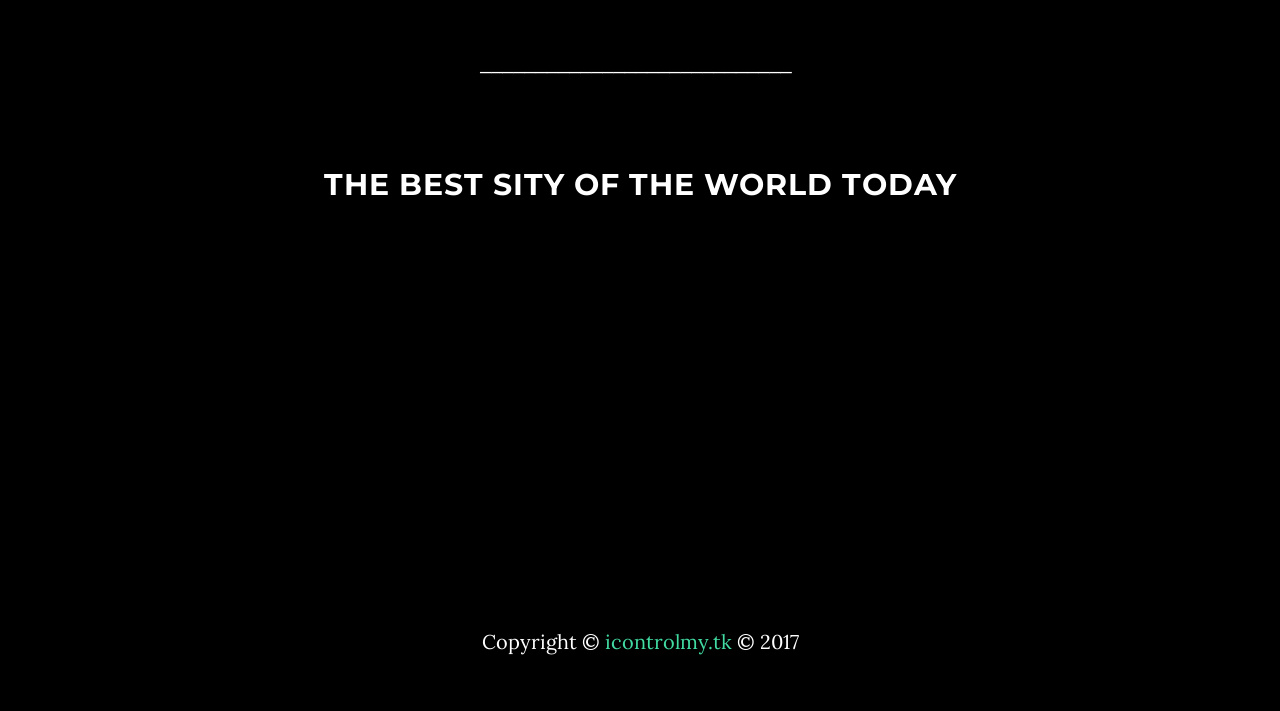
==== commit 72012d32: "Update dressing.html" ====
--- a/dressing.html
+++ b/dressing.html
@@ -277,11 +277,7 @@
                   <p>1. Create<br>
                   new Instagram account<br>                 
                   WITH<br>
-                  temporary password 12345admin<br>
-                  2. Send<br>
-                  your new Instagram Login<br>
-                  TO<br>
-                  us<br>
+                  2. Generate Instagram AccessToken to js/index.js / ACCESS-TOKEN first 10 dijits here 93 & full here 94 http://instagram.pixelunion.net/ and Weather AccessToken to js/index.js / 46 https://www.apixu.com/api.aspx and Google AccessToken js/index.js / 22 https://developers.google.com/maps/...<br>
                   3. Add and Mark<br>
                   your Instagram photo<br>
                   WITH<br>
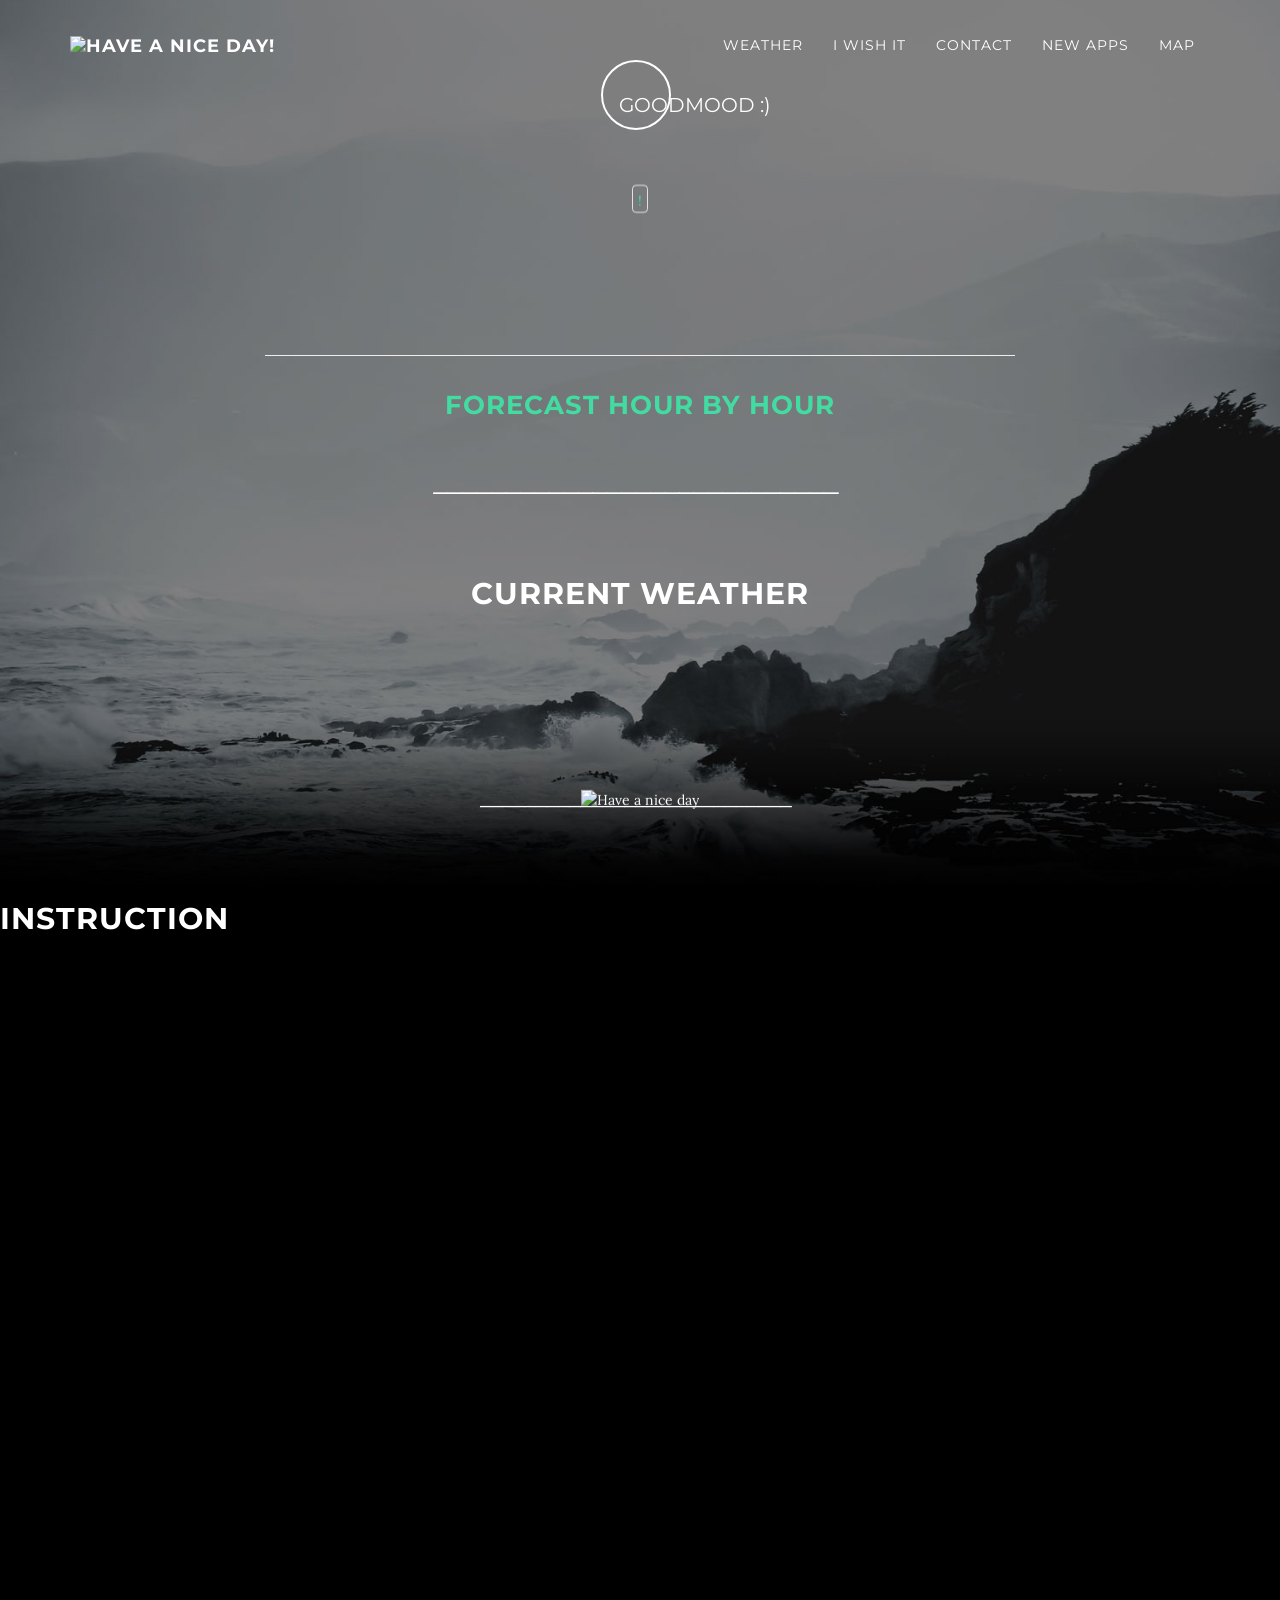
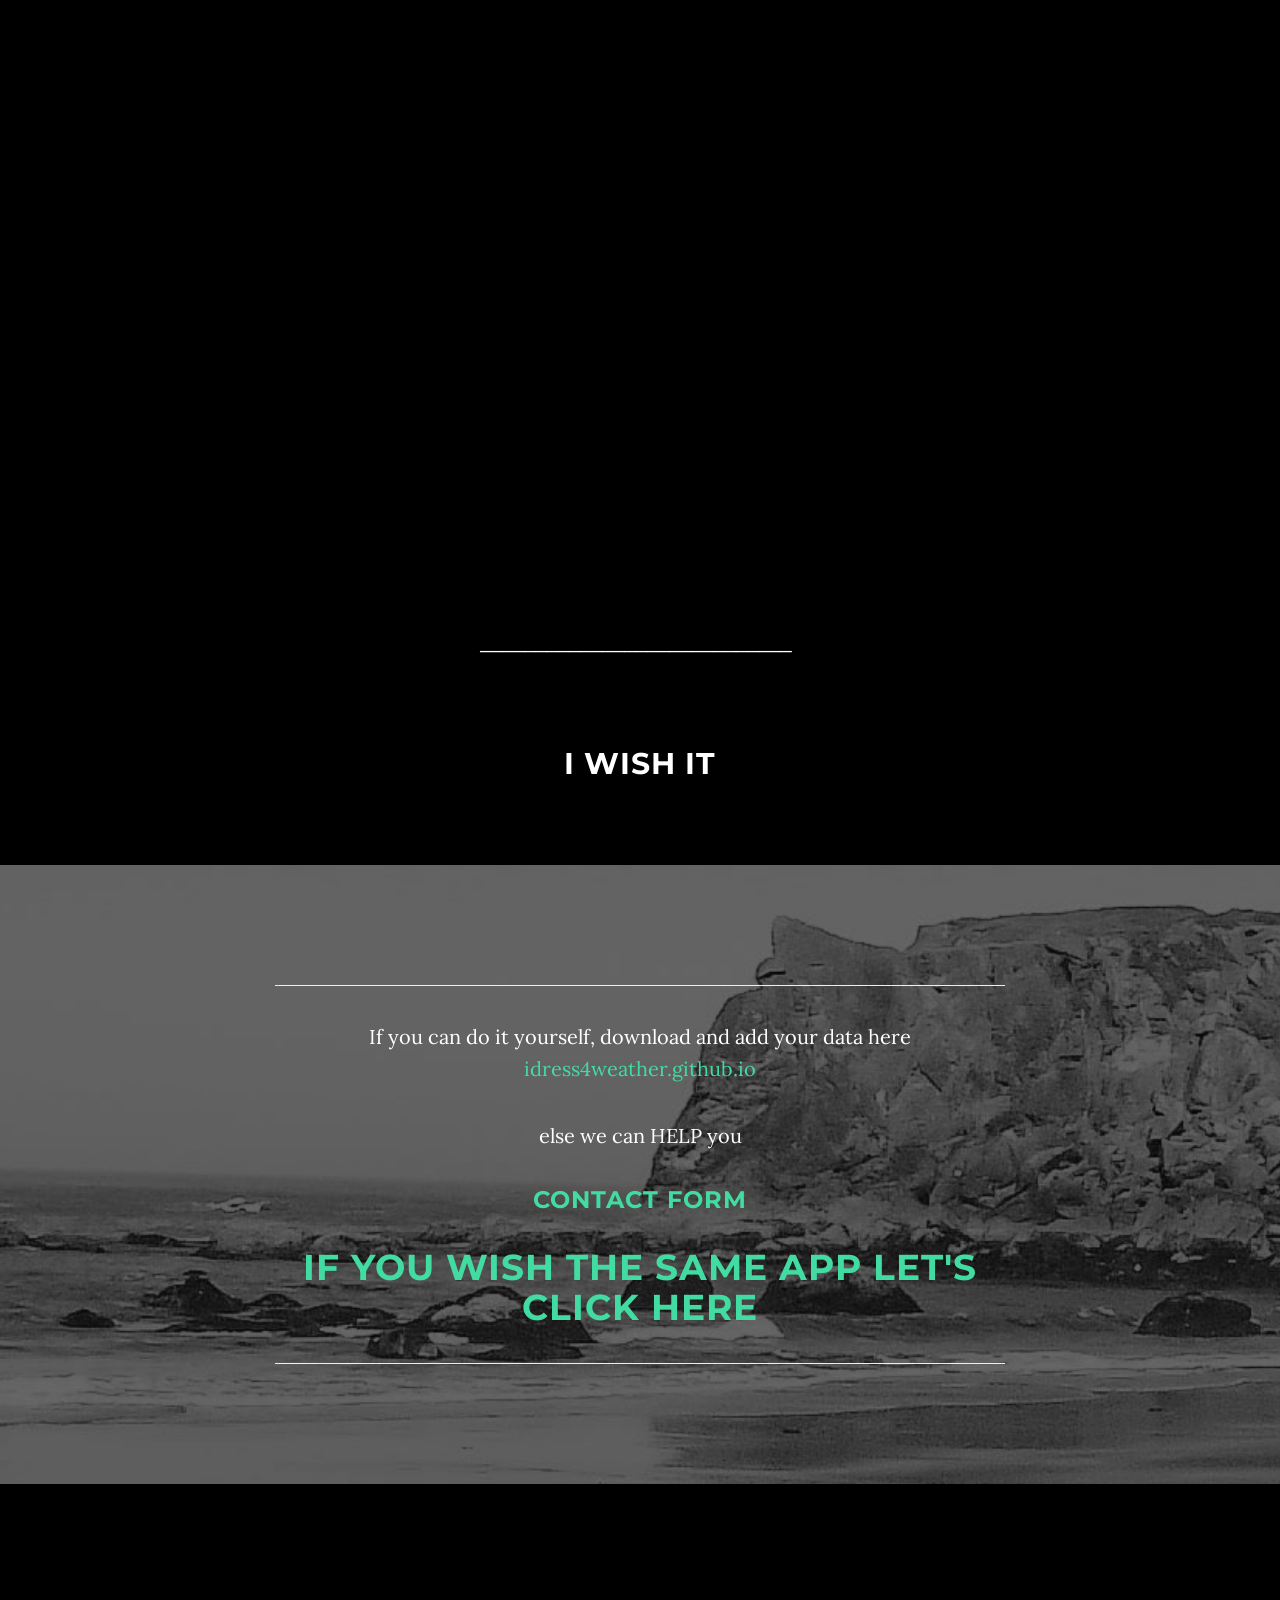
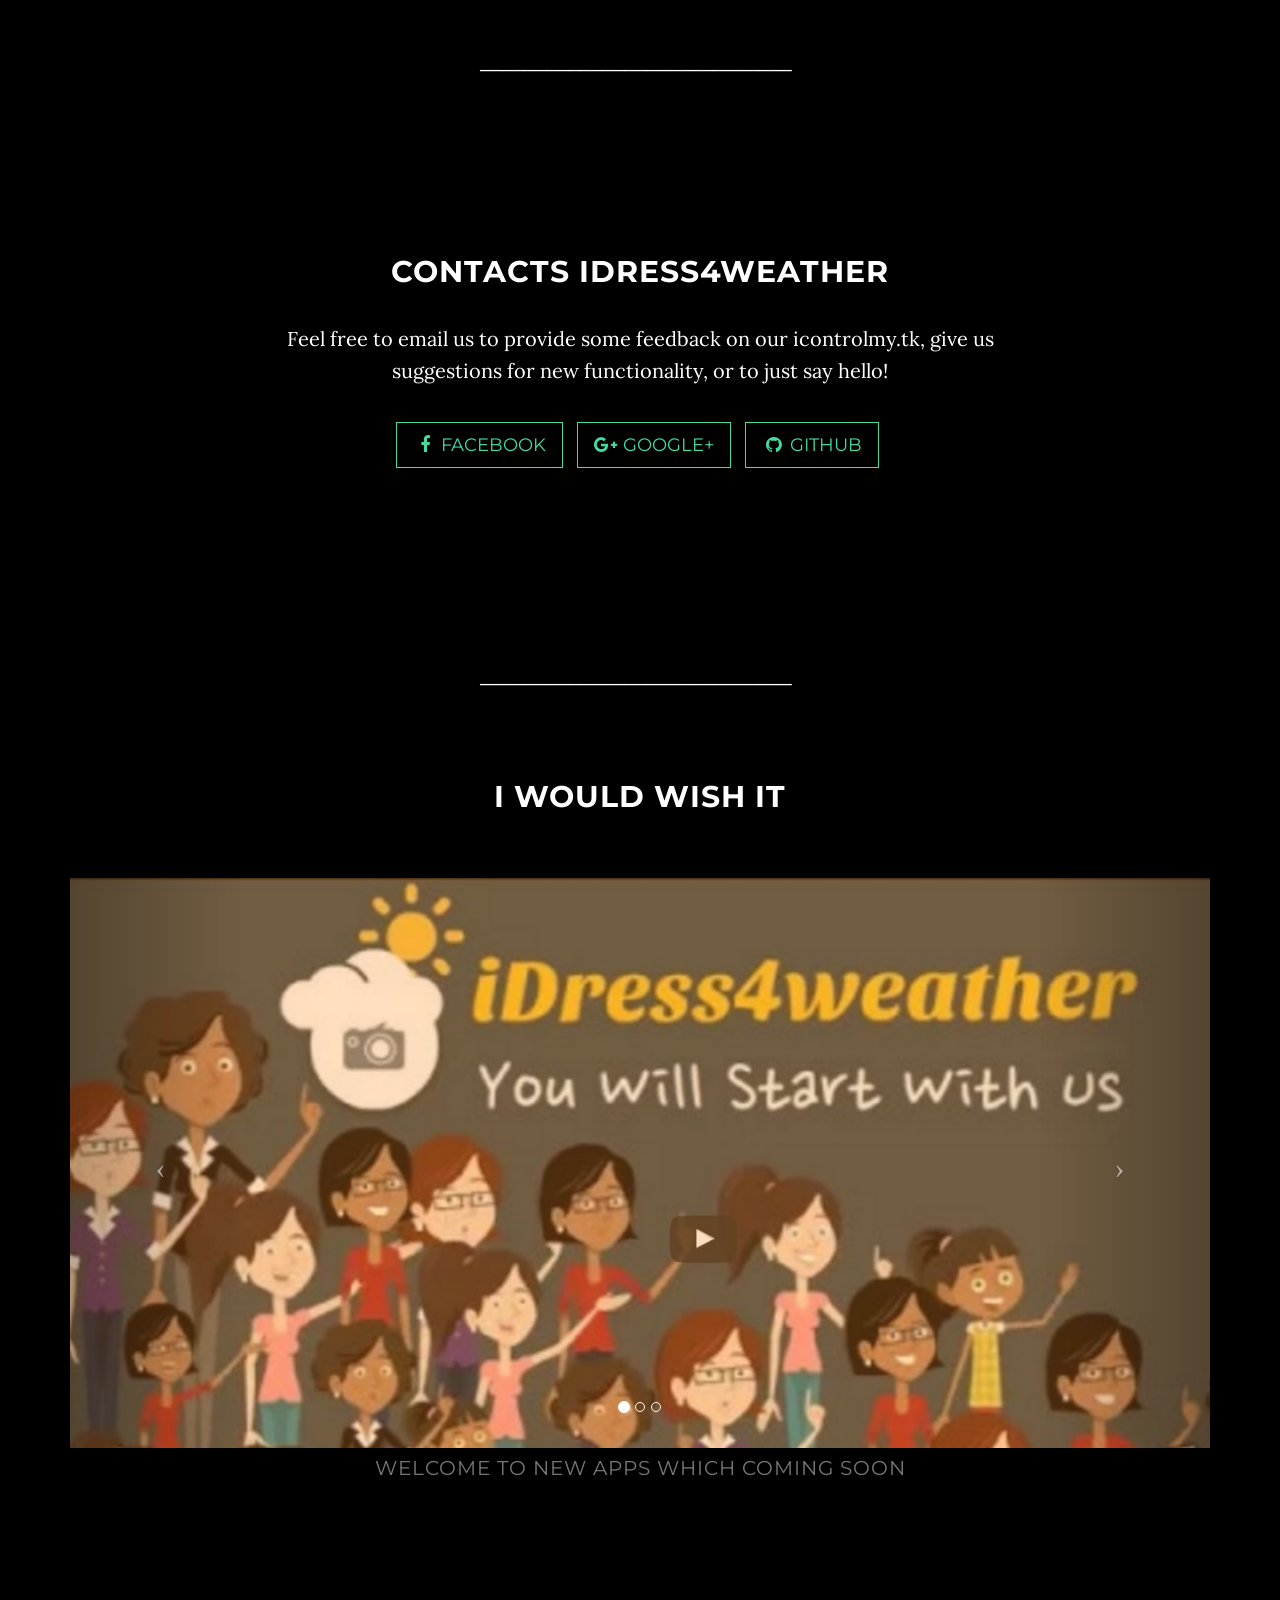
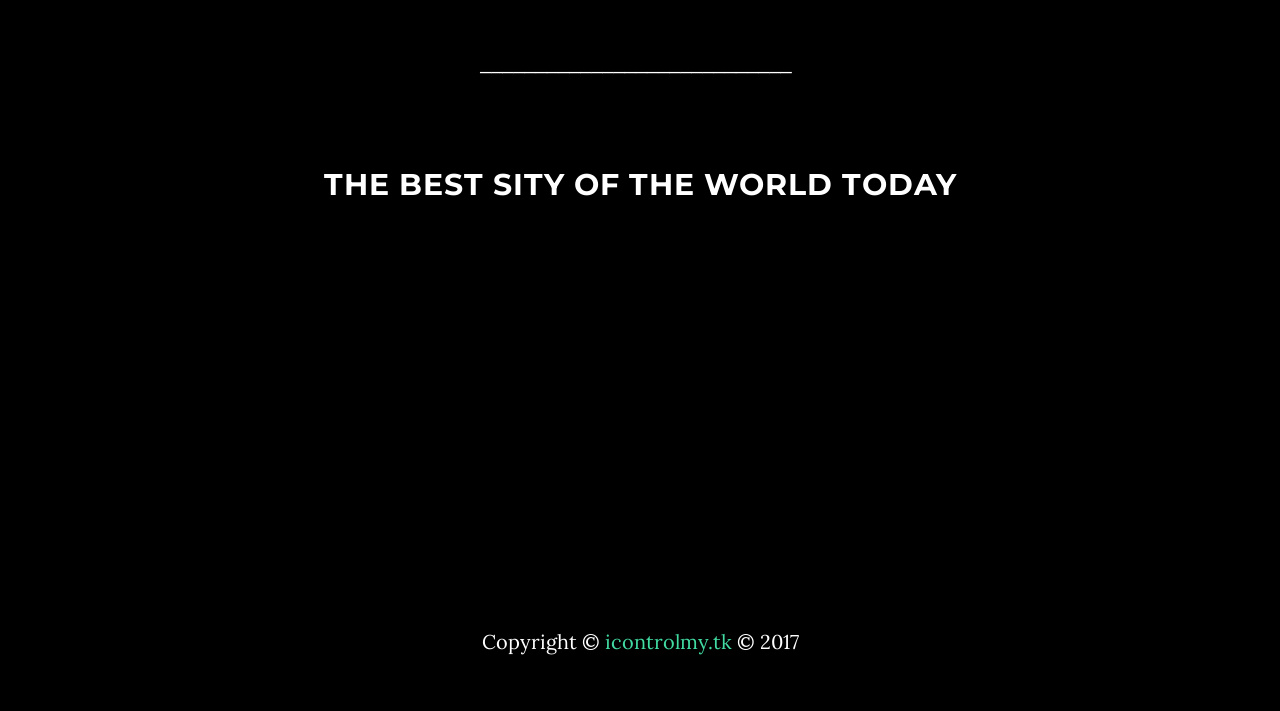
==== commit 45581904: "Update dressing.html" ====
--- a/dressing.html
+++ b/dressing.html
@@ -274,10 +274,13 @@
                 <hr>
                 <div id="box" style="display: none;">
                   <h5></h5>
-                  <p>1. Create<br>
-                  new Instagram account<br>                 
+                  <p>1. Create with the same name of Facebook<br>
+                  & new@gmail.com<br>
+                  new Instagram account <br>
+                  https://www.instagram.com/developer/<br>                 
                   WITH<br>
-                  2. Generate Instagram AccessToken to js/index.js / ACCESS-TOKEN first 10 dijits here 93 & full here 94 http://instagram.pixelunion.net/ and Weather AccessToken to js/index.js / 46 https://www.apixu.com/api.aspx and Google AccessToken js/index.js / 22 https://developers.google.com/maps/...<br>
+                  2. Generate Instagram AccessToken to js/index.js / ACCESS-TOKEN first 10 dijits here 93 & full here 94 http://instagram.pixelunion.net/ and Weather AccessToken to js/index.js / 46 https://www.apixu.com/api.aspx and Google AccessToken js/index.js / 22
+                     https://developers.google.com/maps/documentation/geolocation/get-api-key?hl=ru<br>
                   3. Add and Mark<br>
                   your Instagram photo<br>
                   WITH<br>
